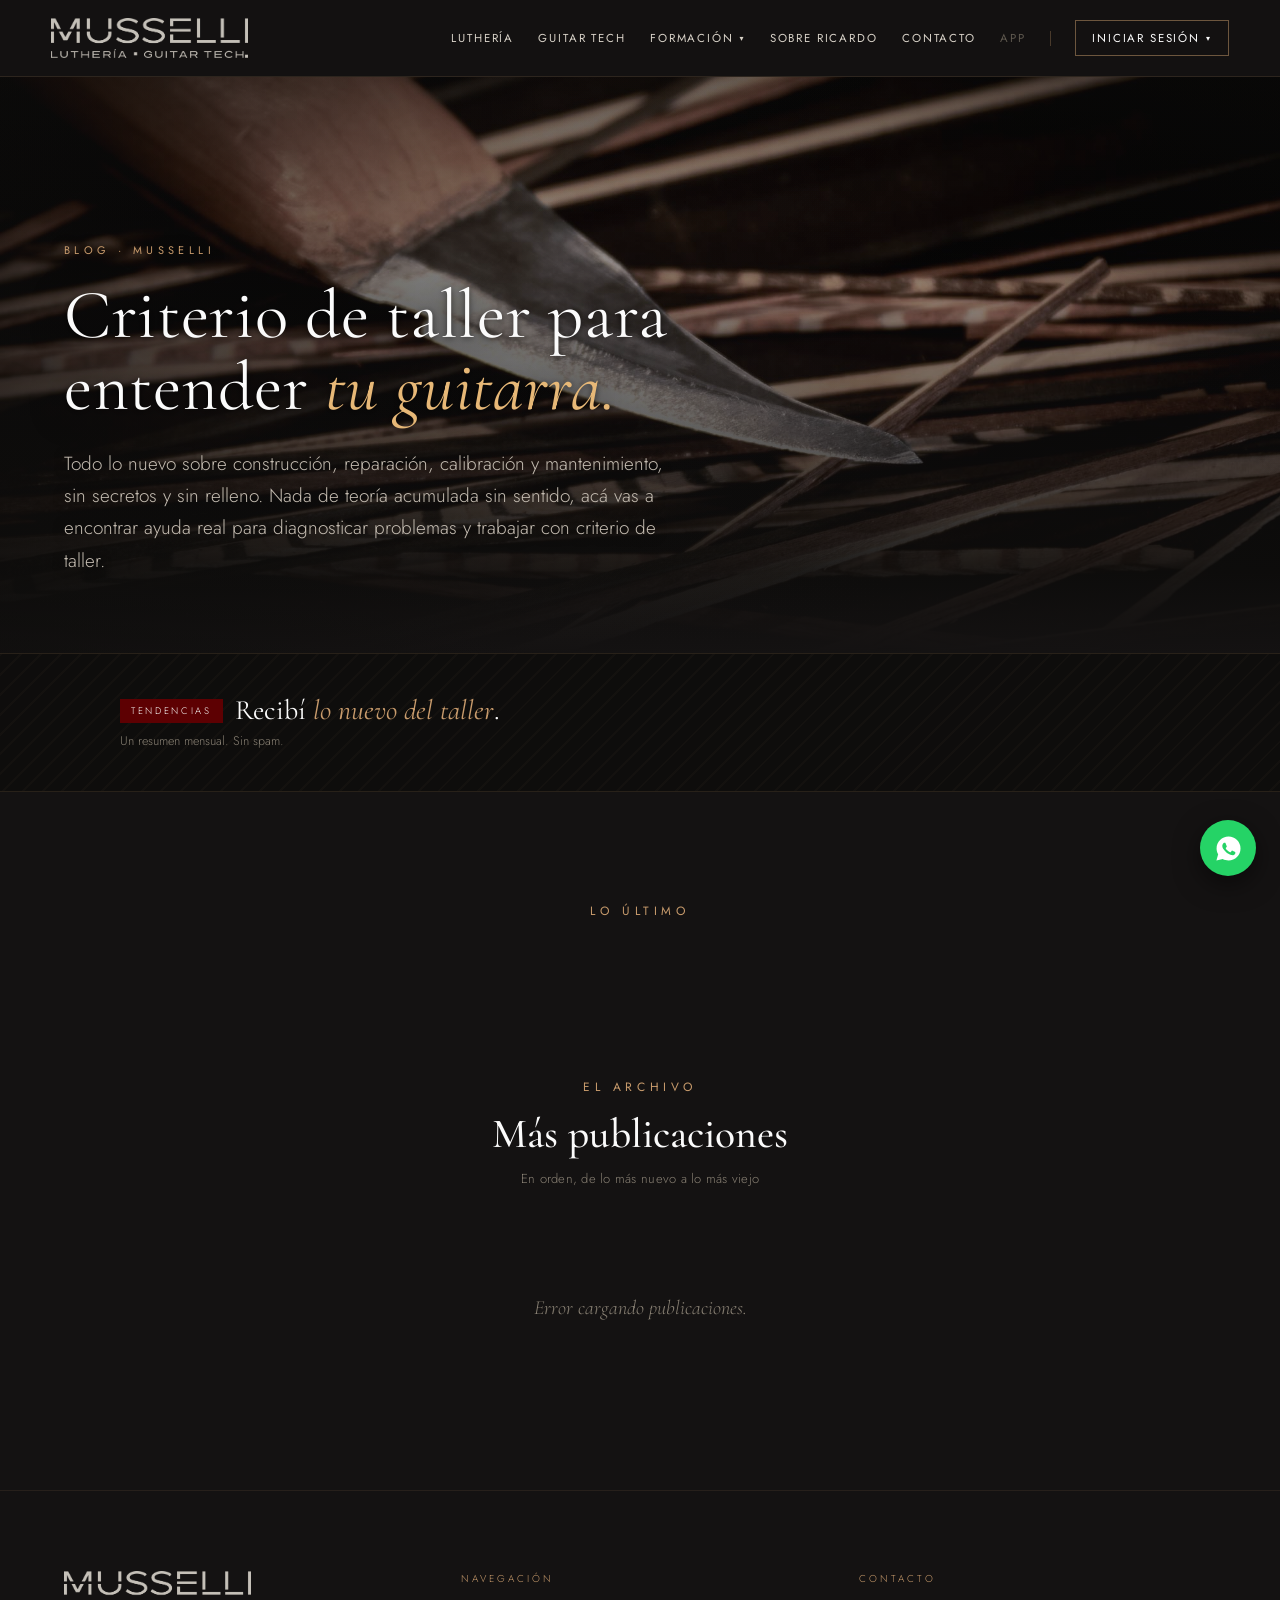
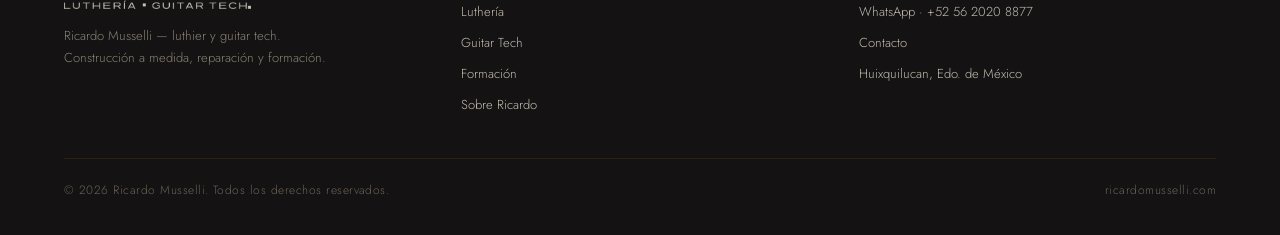
==== index.html @ 1c832bc6 "Add files via upload" ====
<!DOCTYPE html>
<html lang="es">
<head>
<meta charset="utf-8">
<meta name="viewport" content="width=device-width, initial-scale=1">
<meta name="theme-color" content="#141212">
<title>Musselli — Blog de Lutería y Guitar Tech</title>
<meta name="description" content="Artículos técnicos sobre construcción, reparación, calibración y mantenimiento de guitarras, escritos con criterio de luthier.">
<link rel="canonical" href="https://blog.ricardomusselli.com/">
<meta property="og:type" content="website">
<meta property="og:site_name" content="Musselli — Luthería & Guitar Tech">
<meta property="og:title" content="Musselli — Blog de Lutería y Guitar Tech">
<meta property="og:description" content="Conocimiento técnico real de taller: construcción, reparación, calibración y mantenimiento de guitarras.">
<meta property="og:url" content="https://blog.ricardomusselli.com/">

<!-- Tipografías de marca: Cormorant Garamond (títulos) + Jost (cuerpo), las mismas
     que usa ricardomusselli.com. En la web central están self-hosteadas; acá, al
     ser un repo estático aparte, se cargan desde Google Fonts. -->
<link rel="preconnect" href="https://fonts.googleapis.com">
<link rel="preconnect" href="https://fonts.gstatic.com" crossorigin>
<link href="https://fonts.googleapis.com/css2?family=Cormorant+Garamond:ital,wght@0,400;0,500;0,600;1,400;1,500;1,600&family=Jost:wght@300;400;500;600&display=swap" rel="stylesheet">

<!-- marca <html> como con-JS: sólo entonces se aplica el estado inicial oculto de las
     animaciones de aparición. Sin JS (o si algo falla) el contenido se ve siempre. -->
<script>document.documentElement.className += " js";</script>

<!-- MailerLite Universal (cuenta 2464046) — renderiza el formulario embebido data-form="Ks6Kiw" -->
<script>
  (function(w,d,e,u,f,l,n){w[f]=w[f]||function(){(w[f].q=w[f].q||[])
  .push(arguments);},l=d.createElement(e),l.async=1,l.src=u,
  n=d.getElementsByTagName(e)[0],n.parentNode.insertBefore(l,n);})
  (window,document,'script','https://assets.mailerlite.com/js/universal.js','ml');
  ml('account', '2464046');
</script>

<style>
  :root{
    --negro:#141212;
    --negro-2:#0e0d0c;
    --panel:#171310;
    --borgona:#5D0002;
    --hueso:#F5F0E6;
    --crema:#F3ECE1;
    --dorado:#CCA353;
    --cobre:#C89B6C;

    --texto:#FBFBFB;
    --texto-2:#d8d2c8;
    --texto-3:#d2ccc1;
    --texto-mute:#8a8275;
    --texto-dim:#5f594f;

    --serif:'Cormorant Garamond', Georgia, serif;
    --sans:'Jost', system-ui, -apple-system, sans-serif;
  }
  *{ box-sizing:border-box; }
  html{ scroll-behavior:smooth; }
  body{
    margin:0; background:var(--negro); color:var(--texto);
    font-family:var(--sans); font-weight:300;
    -webkit-font-smoothing:antialiased; overflow-x:hidden;
  }
  ::selection{ background:var(--borgona); color:var(--texto); }
  a{ color:inherit; text-decoration:none; -webkit-tap-highlight-color:transparent; }
  img{ max-width:100%; display:block; }
  input::placeholder{ color:#7c7568; }

  .js [data-reveal]{ opacity:0; transform:translateY(28px); transition:opacity .9s cubic-bezier(.2,.7,.2,1), transform .9s cubic-bezier(.2,.7,.2,1); will-change:opacity, transform; }
  .js [data-reveal].in{ opacity:1; transform:none; }
  @media (prefers-reduced-motion:reduce){ .js [data-reveal]{ opacity:1; transform:none; transition:none; } }

  .kicker{
    font-family:var(--sans); font-weight:400;
    font-size:12px; letter-spacing:.38em; text-transform:uppercase;
    color:var(--cobre);
  }

  /* ---------------- HEADER ---------------- */
  header.site{
    position:sticky; top:0; z-index:60;
    display:flex; align-items:center; justify-content:space-between; gap:24px;
    padding:18px clamp(20px,4vw,56px);
    background:rgba(20,18,18,.86);
    backdrop-filter:blur(9px); -webkit-backdrop-filter:blur(9px);
    border-bottom:1px solid rgba(200,155,108,.14);
  }
  header.site .logo img{ height:40px; width:auto; }
  header.site .logo .fallback{
    font-family:var(--serif); font-weight:600; font-size:19px; letter-spacing:.14em; color:var(--texto);
  }
  header.site .logo .fallback b{ color:var(--dorado); font-weight:600; }
  header.site nav{ display:flex; align-items:center; gap:clamp(14px,1.9vw,28px); }
  header.site nav a, header.site nav span{
    font-family:var(--sans); font-weight:400;
    font-size:11.5px; letter-spacing:.16em; text-transform:uppercase;
    color:var(--texto-2); white-space:nowrap; transition:color .25s ease;
  }
  header.site nav a:hover{ color:var(--cobre); }
  header.site nav .sep{ width:1px; height:15px; background:rgba(200,155,108,.3); }
  header.site nav .soon{ color:var(--texto-dim); cursor:default; }
  header.site nav .login{
    color:var(--texto); border:1px solid rgba(200,155,108,.5); padding:9px 16px;
    transition:background .25s ease, color .25s ease, border-color .25s ease;
  }
  .nav-drop--login:hover .login{ background:var(--cobre); color:var(--negro); border-color:var(--cobre); }
  .nav-drop--login:hover .login .caret{ color:var(--negro); }

  /* -- dropdown "Formación" (mismo comportamiento que ricardomusselli.com) -- */
  .nav-drop{ position:relative; display:inline-flex; align-items:center; }
  .nav-drop__trigger{ display:inline-flex; align-items:center; }
  .nav-drop .caret{ font-style:normal; font-size:8px; margin-left:6px; transition:transform .2s ease, color .2s ease; }
  .nav-drop:hover .caret, .nav-drop:focus-within .caret{ transform:rotate(180deg); color:var(--cobre); }
  .nav-drop::after{ content:""; position:absolute; top:100%; left:0; right:0; height:16px; }  /* puente de hover */
  .navpanel{
    position:absolute; top:100%; left:50%; transform:translate(-50%,-6px);
    margin-top:14px; min-width:184px;
    display:flex; flex-direction:column; padding:6px;
    background:rgba(14,13,12,.985); backdrop-filter:blur(10px); -webkit-backdrop-filter:blur(10px);
    border-radius:6px; box-shadow:0 20px 44px rgba(0,0,0,.5);
    opacity:0; pointer-events:none; transition:opacity .2s ease, transform .2s ease;
  }
  .nav-drop:hover .navpanel, .nav-drop:focus-within .navpanel{ opacity:1; transform:translate(-50%,0); pointer-events:auto; }
  .navpanel--right{ left:auto; right:0; transform:translate(0,-6px); }
  .nav-drop--login:hover .navpanel--right{ transform:translate(0,0); }
  .navpanel__link{
    display:block; color:var(--texto-2); font-family:var(--sans);
    font-size:12.5px; font-weight:400; letter-spacing:.06em; text-transform:none;
    padding:10px 12px; border-radius:3px; white-space:nowrap;
    transition:color .2s ease, background .2s ease;
  }
  .navpanel__link:hover{ color:var(--cobre); background:rgba(200,155,108,.08); }

  header.site .burger{ display:none; background:none; border:0; cursor:pointer; flex-direction:column; gap:5px; padding:6px; }
  header.site .burger span{ width:24px; height:1.5px; background:var(--texto); display:block; }

  .mobilemenu{
    position:fixed; inset:0; z-index:59;
    background:rgba(15,13,12,.98); backdrop-filter:blur(6px); -webkit-backdrop-filter:blur(6px);
    display:flex; flex-direction:column; align-items:center; justify-content:center; gap:26px;
    opacity:0; pointer-events:none; transition:opacity .4s ease;
  }
  .mobilemenu.open{ opacity:1; pointer-events:auto; }
  .mobilemenu a{ font-family:var(--serif); font-size:17px; letter-spacing:.2em; text-transform:uppercase; color:var(--texto); }
  .mobilemenu a[aria-current="page"]{ color:var(--cobre); }
  .mobilemenu .login{ margin-top:10px; background:var(--borgona); color:var(--texto); font-family:var(--sans); font-size:12px; letter-spacing:.18em; padding:13px 30px; }
  .mobilemenu .close{ position:absolute; top:20px; right:22px; background:none; border:0; color:var(--texto); font-size:30px; line-height:1; cursor:pointer; }
  /* acordeón "Formación" en el menú móvil */
  .mm-acc{ text-align:center; }
  .mm-acc__btn{
    background:none; border:0; cursor:pointer; color:var(--texto);
    font-family:var(--serif); font-size:17px; letter-spacing:.2em; text-transform:uppercase;
    display:inline-flex; align-items:center; gap:8px;
  }
  .mm-acc__btn .caret{ font-style:normal; font-size:10px; transition:transform .25s ease; }
  .mm-acc.open .mm-acc__btn{ color:var(--cobre); }
  .mm-acc.open .mm-acc__btn .caret{ transform:rotate(180deg); }
  .mm-acc__panel{ overflow:hidden; max-height:0; transition:max-height .3s ease; }
  .mm-acc.open .mm-acc__panel{ max-height:160px; }
  .mm-acc__inner{ padding-top:4px; }
  .mm-acc__inner a{
    display:block; padding:12px 0 0; font-family:var(--sans); font-size:13px;
    letter-spacing:.16em; text-transform:uppercase; color:var(--texto-2);
  }
  .mobilemenu .soon{ color:var(--texto-dim); font-family:var(--serif); font-size:17px; letter-spacing:.2em; text-transform:uppercase; }
  /* "Iniciar sesión" móvil: mantiene peso de botón borgoña */
  .mm-acc--login{ margin-top:6px; }
  .mm-acc--login .mm-acc__btn{
    background:var(--borgona); color:var(--texto);
    font-family:var(--sans); font-size:12px; letter-spacing:.18em; padding:13px 30px;
  }
  .mm-acc--login.open .mm-acc__btn{ color:var(--texto); }
  .mm-acc--login .mm-acc__inner{ text-align:center; }

  /* ---------------- HERO (con foto) — patrón "apaisado" de las páginas internas:
     texto abajo-izquierda, Cormorant Garamond grande con interlineado apretado ---- */
  .hero{
    position:relative; overflow:hidden;
    min-height:clamp(440px, 64vh, 640px);
    display:flex; align-items:flex-end;
  }
  .hero__bg{
    position:absolute; inset:0;
    /* TODO: reemplazar por la foto hero definitiva del blog (idealmente oscura, de taller) */
    background:url('assets-site/blog-hero.jpg') center 42% / cover no-repeat #0e0d0c;
    filter:brightness(.82) saturate(.95);
  }
  .hero__grad{
    position:absolute; inset:0;
    background:linear-gradient(180deg,
      rgba(14,13,12,.30) 0%, rgba(20,18,18,.20) 24%, rgba(20,18,18,.48) 56%, rgba(14,13,12,.92) 86%, var(--negro) 100%);
  }
  .hero__vig{
    position:absolute; inset:0;
    background:
      linear-gradient(90deg, rgba(14,13,12,.55) 0%, rgba(20,18,18,.15) 42%, rgba(20,18,18,0) 70%),
      radial-gradient(130% 120% at 30% 90%, rgba(14,13,12,0) 55%, rgba(14,13,12,.5) 100%);
  }
  .hero__inner{
    position:relative; z-index:3;
    width:100%; max-width:920px;
    padding:150px clamp(20px,5vw,64px) clamp(48px,6vw,76px);
  }
  .hero .kicker{
    display:block; margin-bottom:22px;
    font-size:11px; letter-spacing:.4em;
    text-shadow:0 2px 14px rgba(0,0,0,.7);
  }
  .hero h1{
    font-family:var(--serif); font-weight:400;
    font-size:clamp(2.2rem, 5.4vw, 4.4rem); line-height:1.04; letter-spacing:.01em;
    margin:0 0 24px; color:var(--texto); text-wrap:balance; max-width:min(22ch, 100%);
    text-shadow:0 2px 34px rgba(0,0,0,.72), 0 1px 6px rgba(0,0,0,.55);
  }
  .hero h1 em{ font-style:italic; color:#e7b877; }
  .hero .lede{
    font-size:clamp(15px, 1.7vw, 19px); line-height:1.7; color:#c4bcb1;
    font-weight:300; margin:0; max-width:min(600px, 100%);
    text-shadow:0 1px 12px rgba(0,0,0,.6);
  }

  /* ---------------- CAPTURA DE EMAIL (compacta) ---------------- */
  .subscribe{
    position:relative; overflow:hidden;
    background:var(--negro-2);
    border-top:1px solid rgba(200,155,108,.14);
    border-bottom:1px solid rgba(200,155,108,.14);
    padding:clamp(26px,4vw,40px) clamp(20px,5vw,64px);
  }
  .subscribe::before{
    content:""; position:absolute; inset:0;
    background:repeating-linear-gradient(135deg, rgba(200,155,108,.03) 0 2px, transparent 2px 14px);
    pointer-events:none;
  }
  .subscribe .inner{
    position:relative; max-width:1040px; margin:0 auto;
    display:flex; align-items:center; justify-content:space-between; gap:24px 40px; flex-wrap:wrap;
  }
  .subscribe .txt{ display:flex; flex-direction:column; gap:4px; min-width:min(100%, 320px); }
  .subscribe .txt .row1{ display:flex; align-items:center; gap:12px; flex-wrap:wrap; }
  .subscribe .badge{
    display:inline-block; font-family:var(--sans); font-size:9.5px; letter-spacing:.28em; text-transform:uppercase;
    color:var(--texto); background:var(--borgona); padding:5px 11px;
  }
  .subscribe h2{
    font-family:var(--serif); font-weight:400; font-size:clamp(1.35rem, 2.4vw, 1.75rem); line-height:1.2;
    margin:0; color:var(--texto);
  }
  .subscribe h2 em{ font-style:italic; color:var(--cobre); }
  .subscribe p{ font-size:12.5px; line-height:1.55; color:var(--texto-mute); font-weight:300; margin:0; }
  .subscribe form{ display:flex; gap:10px; flex-wrap:wrap; }
  .subscribe input[type=email]{
    font-family:var(--sans); font-size:13.5px; font-weight:300;
    background:var(--negro); color:var(--texto);
    border:1px solid rgba(200,155,108,.3); padding:13px 16px;
    width:260px; max-width:100%; outline:none; transition:border-color .2s ease;
  }
  .subscribe input[type=email]:focus{ border-color:var(--cobre); }
  .subscribe button{
    font-family:var(--sans); cursor:pointer;
    background:var(--borgona); color:var(--texto); border:0;
    padding:13px 26px; font-size:11.5px; font-weight:600; letter-spacing:.18em; text-transform:uppercase;
    transition:background .22s ease;
  }
  .subscribe button:hover{ background:#7a0a0c; }
  .subscribe .ok{ font-family:var(--serif); font-style:italic; font-size:18px; color:var(--cobre); }

  /* --- MailerLite: adaptar el formulario embebido a la estética del blog --- */
  .subscribe .ml-embedded{ flex:0 1 auto; min-width:min(100%, 300px); }
  .subscribe .ml-form-embedContainer,
  .subscribe .ml-form-align-center,
  .subscribe .ml-form-align-left,
  .subscribe .ml-form-embedWrapper,
  .subscribe .ml-form-embedBody{
    background:transparent !important; border:0 !important; box-shadow:none !important;
    max-width:none !important; width:100% !important; margin:0 !important; padding:0 !important;
  }
  .subscribe .ml-form-embedContent,
  .subscribe .ml-form-embedBody .ml-form-fieldRow label,
  .subscribe .ml-form-embedBody .ml-field-group label{ display:none !important; }
  .subscribe .ml-form-formContent,
  .subscribe .ml-form-fieldRow,
  .subscribe .ml-form-embedSubmit{ margin:0 !important; padding:0 !important; }
  .subscribe .ml-form-embedBody form{ display:flex !important; flex-wrap:wrap; gap:10px !important; align-items:center; }
  .subscribe .ml-form-embedBody input.form-control{
    font-family:var(--sans) !important; font-size:13.5px !important; font-weight:300 !important;
    background:var(--negro) !important; color:var(--texto) !important;
    border:1px solid rgba(200,155,108,.3) !important; border-radius:0 !important;
    padding:13px 16px !important; height:auto !important; width:260px !important; max-width:100% !important;
    box-shadow:none !important;
  }
  .subscribe .ml-form-embedBody input.form-control::placeholder{ color:#7c7568 !important; }
  .subscribe .ml-form-embedBody input.form-control:focus{ border-color:var(--cobre) !important; }
  .subscribe .ml-form-embedSubmit button{
    font-family:var(--sans) !important; cursor:pointer;
    background:var(--borgona) !important; color:var(--texto) !important; border:0 !important; border-radius:0 !important;
    padding:13px 26px !important; font-size:11.5px !important; font-weight:600 !important;
    letter-spacing:.18em !important; text-transform:uppercase !important; height:auto !important; box-shadow:none !important;
  }
  .subscribe .ml-form-embedSubmit button:hover{ background:#7a0a0c !important; }
  .subscribe .ml-form-embedSubmit button.loading{ background:#7a0a0c !important; }
  .subscribe .ml-form-successBody{ padding:0 !important; }
  .subscribe .ml-form-successContent h4{
    font-family:var(--serif) !important; font-style:italic !important; font-weight:400 !important;
    font-size:19px !important; color:var(--cobre) !important; margin:0 !important;
  }
  .subscribe .ml-form-successContent p{ font-size:12.5px !important; color:var(--texto-mute) !important; margin:6px 0 0 !important; }
  .subscribe .ml-form-embedBody .ml-form-checkboxRow,
  .subscribe .ml-form-embedBody .ml-error{ color:var(--texto-mute) !important; font-family:var(--sans) !important; }
  /* mismos overrides pero con el id del contenedor, para ganarle a los estilos que
     inyecta universal.js (scoped por #mlb2-…). */
  .subscribe [id^="mlb2-"] .ml-form-embedBody input.form-control,
  .subscribe #mlb2-Ks6Kiw .ml-form-embedBody input.form-control{
    background:var(--negro) !important; color:var(--texto) !important;
    border:1px solid rgba(200,155,108,.3) !important; border-radius:0 !important; box-shadow:none !important;
    font-family:var(--sans) !important; padding:13px 16px !important;
  }
  .subscribe [id^="mlb2-"] .ml-form-embedSubmit button,
  .subscribe #mlb2-Ks6Kiw .ml-form-embedSubmit button{
    background:var(--borgona) !important; color:var(--texto) !important;
    border:0 !important; border-radius:0 !important; box-shadow:none !important;
    font-family:var(--sans) !important; font-weight:600 !important;
    letter-spacing:.18em !important; text-transform:uppercase !important; padding:13px 26px !important;
  }
  .subscribe [id^="mlb2-"] .ml-form-embedContent,
  .subscribe #mlb2-Ks6Kiw .ml-form-embedContent{ display:none !important; }

  /* ---------------- SECCIONES DE POSTS ---------------- */
  .section{ padding:clamp(56px,9vw,110px) clamp(20px,5vw,64px); max-width:1240px; margin:0 auto; }
  .section + .section{ padding-top:0; }
  .section-head{ text-align:center; margin-bottom:clamp(30px,4.5vw,48px); }
  .section-head .kicker{ display:block; margin-bottom:14px; }
  .section-head h2{
    font-family:var(--serif); font-weight:500; font-size:clamp(1.9rem,3.6vw,2.6rem); line-height:1.18;
    margin:0; color:var(--texto);
  }
  .section-head p{ font-size:13px; color:var(--texto-mute); font-weight:300; letter-spacing:.02em; margin:10px 0 0; }

  /* tarjeta estilo blog: FOTO arriba + texto debajo */
  a.post{
    display:flex; flex-direction:column;
    background:var(--panel);
    border:1px solid rgba(200,155,108,.16);
    transition:transform .2s ease, border-color .2s ease;
  }
  a.post:hover{ transform:translateY(-4px); border-color:rgba(200,155,108,.42); }
  a.post .thumb{
    position:relative; overflow:hidden; aspect-ratio:3 / 2;
    background:#1a1712;
    border-bottom:1px solid rgba(200,155,108,.14);
  }
  a.post .thumb .img{
    position:absolute; inset:0; width:100%; height:100%;
    background:#1a1712 center/cover no-repeat;
    filter:brightness(1.04) saturate(1.03);
    transition:transform .8s cubic-bezier(.2,.7,.2,1);
  }
  a.post:hover .thumb .img{ transform:scale(1.05); }
  /* tarjeta SIN foto: sin recuadro vacío, sólo un filete cobre arriba */
  a.post.no-img{ border-top:2px solid var(--cobre); }
  a.post.no-img .body{ padding-top:24px; }
  a.post .body{ padding:20px 22px 24px; display:flex; flex-direction:column; gap:9px; flex:1; }
  a.post .cat{
    font-family:var(--sans); font-size:10.5px; font-weight:600; letter-spacing:.28em; text-transform:uppercase;
    color:var(--cobre);
  }
  a.post h3{
    font-family:var(--serif); font-weight:500; line-height:1.2; color:var(--texto);
    margin:0; transition:color .2s ease;
  }
  a.post:hover h3{ color:var(--cobre); }
  a.post .excerpt{
    font-family:var(--sans); font-size:13px; line-height:1.62; color:var(--texto-mute); font-weight:300;
    margin:0; display:-webkit-box; -webkit-line-clamp:2; -webkit-box-orient:vertical; overflow:hidden;
  }
  a.post .date{
    font-family:var(--sans); font-size:12px; letter-spacing:.05em; color:var(--texto-dim); font-weight:300;
    margin-top:auto; padding-top:6px;
  }

  /* destacado: full-width, foto más ancha, título más grande */
  .featured a.post .thumb{ aspect-ratio:16 / 7; }
  .featured a.post .body{ padding:26px clamp(24px,3vw,40px) 30px; gap:12px; }
  .featured a.post h3{ font-size:clamp(1.55rem, 2.8vw, 2.2rem); max-width:24ch; }
  .featured a.post .cat{ font-size:11px; }
  .featured a.post .excerpt{ font-size:14px; -webkit-line-clamp:3; max-width:62ch; }

  /* destacado: split horizontal en desktop (foto izq / texto der) */
  @media (min-width:820px){
    .featured a.post{ flex-direction:row; align-items:stretch; min-height:clamp(300px, 33vw, 400px); }
    .featured a.post .thumb{ flex:0 0 56%; aspect-ratio:auto; border-bottom:0; border-right:1px solid rgba(200,155,108,.14); }
    .featured a.post.no-img{ border-top:0; border-left:2px solid var(--cobre); min-height:0; }
    .featured a.post .body{ justify-content:center; padding:clamp(28px,3.6vw,52px); }
    .featured a.post.no-img .body{ justify-content:flex-start; }
  }

  /* grilla cronológica */
  .grid{
    display:grid; grid-template-columns:repeat(auto-fill, minmax(min(100%, 300px), 1fr));
    gap:clamp(18px, 2.4vw, 26px); align-items:start;
  }
  .grid a.post h3{ font-size:clamp(1.15rem, 1.7vw, 1.42rem); }

  #empty{ text-align:center; color:var(--texto-mute); font-family:var(--serif); font-style:italic; font-size:20px; padding:60px 20px; }

  .more-wrap{ text-align:center; margin-top:clamp(30px,4vw,44px); }
  .more-wrap[hidden]{ display:none; }
  .more-btn{
    font-family:var(--sans); cursor:pointer;
    background:transparent; color:var(--texto);
    border:1px solid rgba(200,155,108,.45);
    padding:14px 30px; font-size:12px; font-weight:500; letter-spacing:.18em; text-transform:uppercase;
    transition:background .22s ease, color .22s ease, border-color .22s ease;
  }
  .more-btn:hover{ background:var(--cobre); border-color:var(--cobre); color:var(--negro); }

  /* ---------------- FOOTER ---------------- */
  footer.site{
    padding:clamp(52px,8vw,80px) clamp(20px,5vw,64px) 36px;
    border-top:1px solid rgba(200,155,108,.1);
  }
  footer.site .cols{
    max-width:1240px; margin:0 auto;
    display:grid; grid-template-columns:repeat(auto-fit, minmax(220px,1fr)); gap:40px;
  }
  footer.site .brand img{ height:38px; width:auto; }
  footer.site .brand .fallback{ font-family:var(--serif); font-weight:600; font-size:17px; letter-spacing:.14em; color:var(--texto); }
  footer.site .brand .fallback b{ color:var(--dorado); }
  footer.site .brand p{ font-size:13px; line-height:1.7; color:var(--texto-mute); font-weight:300; margin:16px 0 0; max-width:280px; }
  footer.site .col-title{
    font-family:var(--sans); font-size:10px; letter-spacing:.3em; text-transform:uppercase;
    color:var(--cobre); margin-bottom:16px;
  }
  footer.site .col-links{ display:flex; flex-direction:column; gap:12px; }
  footer.site .col-links a, footer.site .col-links span{ font-size:13px; font-weight:300; color:#c4bcb1; transition:color .2s ease; }
  footer.site .col-links a:hover{ color:var(--cobre); }
  footer.site .bottom{
    max-width:1240px; margin:44px auto 0; padding-top:22px;
    border-top:1px solid rgba(200,155,108,.1);
    font-size:12px; color:#6b6358; letter-spacing:.04em;
    display:flex; flex-wrap:wrap; gap:8px 20px; justify-content:space-between;
  }

  .wa{
    position:fixed; bottom:24px; right:24px; z-index:55;
    width:56px; height:56px; border-radius:50%; background:#25D366;
    display:flex; align-items:center; justify-content:center;
    box-shadow:0 8px 26px rgba(0,0,0,.5); transition:transform .25s ease;
  }
  .wa:hover{ transform:scale(1.08); }

  /* ---------------- RESPONSIVE ---------------- */
  @media (max-width:1040px){
    header.site nav{ display:none; }
    header.site .burger{ display:flex; }
  }
  @media (max-width:760px){
    .subscribe .inner{ justify-content:center; text-align:center; }
    .subscribe .txt{ align-items:center; }
    .subscribe .txt .row1{ justify-content:center; }
    .subscribe form{ width:100%; justify-content:center; }
    .subscribe input[type=email]{ flex:1 1 auto; }
    .featured a.post .thumb{ aspect-ratio:16 / 9; }
    footer.site .bottom{ flex-direction:column; }
  }
  @media (max-width:520px){
    .subscribe form{ flex-direction:column; }
    .subscribe input[type=email], .subscribe button{ width:100%; }
  }
</style>
</head>
<body>

<header class="site">
  <a class="logo" href="/">
    <img src="assets-site/logo_institucional_blanco.png" alt="Musselli — Luthería · Guitar Tech"
         onerror="this.style.display='none';this.nextElementSibling.style.display='inline'">
    <span class="fallback" style="display:none">MUSSELLI <b>·</b> Blog</span>
  </a>
  <nav>
    <a href="https://www.ricardomusselli.com/lutheria">Luthería</a>
    <a href="https://www.ricardomusselli.com/guitar-tech">Guitar Tech</a>
    <span class="nav-drop">
      <a class="nav-drop__trigger" href="https://www.ricardomusselli.com/formacion">Formación<i class="caret">&#9662;</i></a>
      <span class="navpanel">
        <a class="navpanel__link" href="https://www.ricardomusselli.com/formacion-lutheria">Luthería</a>
        <a class="navpanel__link" href="https://www.ricardomusselli.com/formacion-guitar-tech">Guitar Tech</a>
      </span>
    </span>
    <a href="https://www.ricardomusselli.com/sobre-ricardo">Sobre Ricardo</a>
    <a href="https://www.ricardomusselli.com/contacto">Contacto</a>
    <span class="soon" title="Próximamente">App</span>
    <span class="sep"></span>
    <span class="nav-drop nav-drop--login">
      <a class="nav-drop__trigger login" href="https://hotmart.com/es/club/ricardo-musselli" target="_blank" rel="noopener">Iniciar sesión<i class="caret">&#9662;</i></a>
      <span class="navpanel navpanel--right">
        <a class="navpanel__link" href="https://hotmart.com/es/club/ricardo-musselli-luthier" target="_blank" rel="noopener">Luthería</a>
        <a class="navpanel__link" href="https://hotmart.com/es/club/ricardo-musselli" target="_blank" rel="noopener">Guitar Tech</a>
      </span>
    </span>
  </nav>
  <button class="burger" aria-label="Menú" data-open-menu><span></span><span></span><span></span></button>
</header>

<div class="mobilemenu" id="mobilemenu">
  <button class="close" aria-label="Cerrar" data-close-menu>&times;</button>
  <a href="https://www.ricardomusselli.com/lutheria">Luthería</a>
  <a href="https://www.ricardomusselli.com/guitar-tech">Guitar Tech</a>
  <div class="mm-acc" data-acc>
    <button class="mm-acc__btn" data-acc-btn>Formación<i class="caret">&#9662;</i></button>
    <div class="mm-acc__panel"><div class="mm-acc__inner">
      <a href="https://www.ricardomusselli.com/formacion-lutheria">Luthería</a>
      <a href="https://www.ricardomusselli.com/formacion-guitar-tech">Guitar Tech</a>
    </div></div>
  </div>
  <a href="https://www.ricardomusselli.com/sobre-ricardo">Sobre Ricardo</a>
  <a href="https://www.ricardomusselli.com/contacto">Contacto</a>
  <span class="soon">App</span>
  <div class="mm-acc mm-acc--login" data-acc>
    <button class="mm-acc__btn" data-acc-btn>Iniciar sesión<i class="caret">&#9662;</i></button>
    <div class="mm-acc__panel"><div class="mm-acc__inner">
      <a href="https://hotmart.com/es/club/ricardo-musselli-luthier" target="_blank" rel="noopener">Luthería</a>
      <a href="https://hotmart.com/es/club/ricardo-musselli" target="_blank" rel="noopener">Guitar Tech</a>
    </div></div>
  </div>
</div>

<!-- ===== HERO CON FOTO ===== -->
<section class="hero">
  <div class="hero__bg"></div>
  <div class="hero__grad"></div>
  <div class="hero__vig"></div>
  <div class="hero__inner" data-reveal>
    <span class="kicker">Blog · Musselli</span>
    <h1>Criterio de taller para entender <em>tu guitarra.</em></h1>
    <p class="lede">Todo lo nuevo sobre construcción, reparación, calibración y mantenimiento, sin secretos y sin relleno. Nada de teoría acumulada sin sentido, acá vas a encontrar ayuda real para diagnosticar problemas y trabajar con criterio de taller.</p>
  </div>
</section>

<!-- ===== CAPTURA DE EMAIL (compacta) ===== -->
<section class="subscribe">
  <div class="inner" data-reveal>
    <div class="txt">
      <div class="row1">
        <span class="badge">Tendencias</span>
        <h2>Recibí <em>lo nuevo del taller</em>.</h2>
      </div>
      <p>Un resumen mensual. Sin spam.</p>
    </div>
    <!-- Formulario MailerLite (grupo Tendencias). El CSS de .subscribe .ml-form-* lo adapta
         a la estética del blog; el título/descripción propios de MailerLite se ocultan. -->
    <div class="ml-embedded" data-form="Ks6Kiw"></div>
  </div>
</section>

<!-- ===== ÚLTIMO POST ===== -->
<section class="section featured">
  <div class="section-head" data-reveal><span class="kicker">Lo último</span></div>
  <div id="featured-wrap" data-reveal></div>
</section>

<!-- ===== GRILLA CRONOLÓGICA ===== -->
<section class="section">
  <div class="section-head" data-reveal>
    <span class="kicker">El archivo</span>
    <h2>Más publicaciones</h2>
    <p>En orden, de lo más nuevo a lo más viejo</p>
  </div>
  <div class="grid" id="grid" data-reveal></div>
  <div class="more-wrap" id="more-wrap" hidden>
    <button class="more-btn" id="more" type="button">Ver todas las publicaciones</button>
  </div>
  <div id="empty" style="display:none;">Todavía no hay publicaciones.</div>
</section>

<footer class="site">
  <div class="cols">
    <div class="brand">
      <img src="assets-site/logo_institucional_blanco.png" alt="Musselli — Luthería · Guitar Tech"
           onerror="this.style.display='none';this.nextElementSibling.style.display='inline'">
      <span class="fallback" style="display:none">MUSSELLI</span>
      <p>Ricardo Musselli — luthier y guitar tech. Construcción a medida, reparación y formación.</p>
    </div>
    <div>
      <div class="col-title">Navegación</div>
      <div class="col-links">
        <a href="https://www.ricardomusselli.com/lutheria">Luthería</a>
        <a href="https://www.ricardomusselli.com/guitar-tech">Guitar Tech</a>
        <a href="https://www.ricardomusselli.com/formacion">Formación</a>
        <a href="https://www.ricardomusselli.com/sobre-ricardo">Sobre Ricardo</a>
      </div>
    </div>
    <div>
      <div class="col-title">Contacto</div>
      <div class="col-links">
        <a href="https://wa.me/525620208877?text=Hola%20Ricardo%2C%20te%20escribo%20desde%20el%20blog." target="_blank" rel="noopener">WhatsApp · +52 56 2020 8877</a>
        <a href="https://www.ricardomusselli.com/contacto">Contacto</a>
        <span>Huixquilucan, Edo. de México</span>
      </div>
    </div>
  </div>
  <div class="bottom">
    <span>© 2026 Ricardo Musselli. Todos los derechos reservados.</span>
    <span><a href="https://www.ricardomusselli.com/">ricardomusselli.com</a></span>
  </div>
</footer>

<a class="wa" href="https://wa.me/525620208877?text=Hola%20Ricardo%2C%20te%20escribo%20desde%20el%20blog." target="_blank" rel="noopener" aria-label="WhatsApp">
  <svg width="29" height="29" viewBox="0 0 24 24" fill="#ffffff" aria-hidden="true"><path d="M12.04 2C6.58 2 2.13 6.45 2.13 11.91c0 1.75.46 3.45 1.32 4.95L2 22l5.25-1.38c1.45.79 3.08 1.21 4.79 1.21h.01c5.46 0 9.91-4.45 9.91-9.91 0-2.65-1.03-5.14-2.9-7.01A9.82 9.82 0 0 0 12.04 2zm5.8 14.13c-.24.68-1.42 1.31-1.95 1.36-.5.05-.97.24-3.27-.68-2.76-1.09-4.5-3.92-4.64-4.1-.13-.18-1.1-1.47-1.1-2.8s.7-1.99.94-2.26c.24-.27.53-.34.71-.34.18 0 .36 0 .51.01.16.01.39-.06.6.46.24.59.81 2.04.88 2.19.07.15.12.32.02.5-.09.18-.14.29-.27.45-.13.15-.28.34-.4.46-.13.13-.27.28-.12.54.15.27.68 1.12 1.46 1.81 1 .89 1.85 1.17 2.11 1.3.26.13.41.11.57-.07.15-.18.66-.77.84-1.03.18-.27.35-.22.59-.13.24.09 1.53.72 1.79.85.26.13.43.2.5.31.06.11.06.65-.18 1.33z"></path></svg>
</a>

<script>
/* ================================================================
   DATOS — sin cambios respecto del blog actual.
   Mismo fetch a Supabase (list-published), misma forma de datos,
   mismo orden cronológico (posts[0] = más reciente).
   ================================================================ */
const SUPABASE_URL = "https://zquxompfcahmjquobnvk.supabase.co";
const ANON_KEY = "eyJhbGciOiJIUzI1NiIsInR5cCI6IkpXVCJ9.eyJpc3MiOiJzdXBhYmFzZSIsInJlZiI6InpxdXhvbXBmY2FobWpxdW9ibnZrIiwicm9sZSI6ImFub24iLCJpYXQiOjE3ODgxMDk2NjAsImV4cCI6MjEwMzY4NTY2MH0.ZMa0_ZFsEKVK0lRydq1zjxQDcteGXxOKdmr00D-62wk";

function catLabel(cat) {
  return cat === "guitar-tech" ? "Guitar Tech" : "Luthier";
}

function fmtDate(iso) {
  if (!iso) return "";
  const d = new Date(iso);
  return d.toLocaleDateString("es-AR", { day: "numeric", month: "long", year: "numeric" });
}

function esc(s) {
  return String(s == null ? "" : s).replace(/[&<>"']/g, (c) => (
    { "&": "&amp;", "<": "&lt;", ">": "&gt;", '"': "&quot;", "'": "&#39;" }[c]
  ));
}

function cardMarkup(p) {
  const imgUrl = p.hero_image ? `./${esc(p.slug)}/assets/${esc(p.hero_image)}` : "";
  const thumb = imgUrl
    ? `<div class="thumb"><div class="img" style="background-image:url('${imgUrl}')"></div></div>`
    : "";
  const exc = p.excerpt ? `<p class="excerpt">${esc(p.excerpt)}</p>` : "";
  return `
    <a class="post${imgUrl ? "" : " no-img"}" href="./${esc(p.slug)}/">
      ${thumb}
      <div class="body">
        <div class="cat">${esc(catLabel(p.category))}</div>
        <h3>${esc(p.title)}</h3>
        ${exc}
        <div class="date">${esc(fmtDate(p.published_at))}</div>
      </div>
    </a>`;
}

async function loadPosts() {
  try {
    const res = await fetch(`${SUPABASE_URL}/functions/v1/list-published`, {
      headers: { Authorization: `Bearer ${ANON_KEY}` },
    });
    const data = await res.json();
    if (data.error) throw new Error(data.error);

    const posts = data.posts || [];
    if (posts.length === 0) {
      document.getElementById("empty").style.display = "block";
      return;
    }

    const [latest, ...rest] = posts;
    document.getElementById("featured-wrap").innerHTML = cardMarkup(latest);

    // Grilla: muestra las primeras VISIBLES; el resto se revela con "Ver todas".
    const VISIBLES = 9;
    const grid = document.getElementById("grid");
    grid.innerHTML = rest.slice(0, VISIBLES).map(cardMarkup).join("");
    if (rest.length > VISIBLES) {
      const moreWrap = document.getElementById("more-wrap");
      moreWrap.hidden = false;
      document.getElementById("more").addEventListener("click", () => {
        grid.insertAdjacentHTML("beforeend", rest.slice(VISIBLES).map(cardMarkup).join(""));
        moreWrap.hidden = true;
      }, { once: true });
    }
  } catch (err) {
    document.getElementById("empty").style.display = "block";
    document.getElementById("empty").textContent = "Error cargando publicaciones.";
    console.error(err);
  }
}

loadPosts();

/* Aparición al hacer scroll (equivalente liviano al site.js de la web central) */
(function () {
  const els = document.querySelectorAll("[data-reveal]");
  if (!("IntersectionObserver" in window)) { els.forEach((e) => e.classList.add("in")); return; }
  const io = new IntersectionObserver((entries) => {
    entries.forEach((e) => { if (e.isIntersecting) { e.target.classList.add("in"); io.unobserve(e.target); } });
  }, { rootMargin: "0px 0px -8% 0px" });
  els.forEach((e) => io.observe(e));
})();

/* Menú móvil + acordeón "Formación" */
(function () {
  const mm = document.getElementById("mobilemenu");
  document.querySelector("[data-open-menu]").addEventListener("click", () => mm.classList.add("open"));
  document.querySelector("[data-close-menu]").addEventListener("click", () => mm.classList.remove("open"));
  mm.querySelectorAll("a").forEach((a) => a.addEventListener("click", () => mm.classList.remove("open")));
  mm.querySelectorAll("[data-acc]").forEach((acc) => {
    acc.querySelector("[data-acc-btn]").addEventListener("click", () => acc.classList.toggle("open"));
  });
})();

/* El formulario de suscripción lo maneja MailerLite (script Universal en <head>,
   div.ml-embedded[data-form="Ks6Kiw"] en la sección .subscribe). */
</script>
</body>
</html>
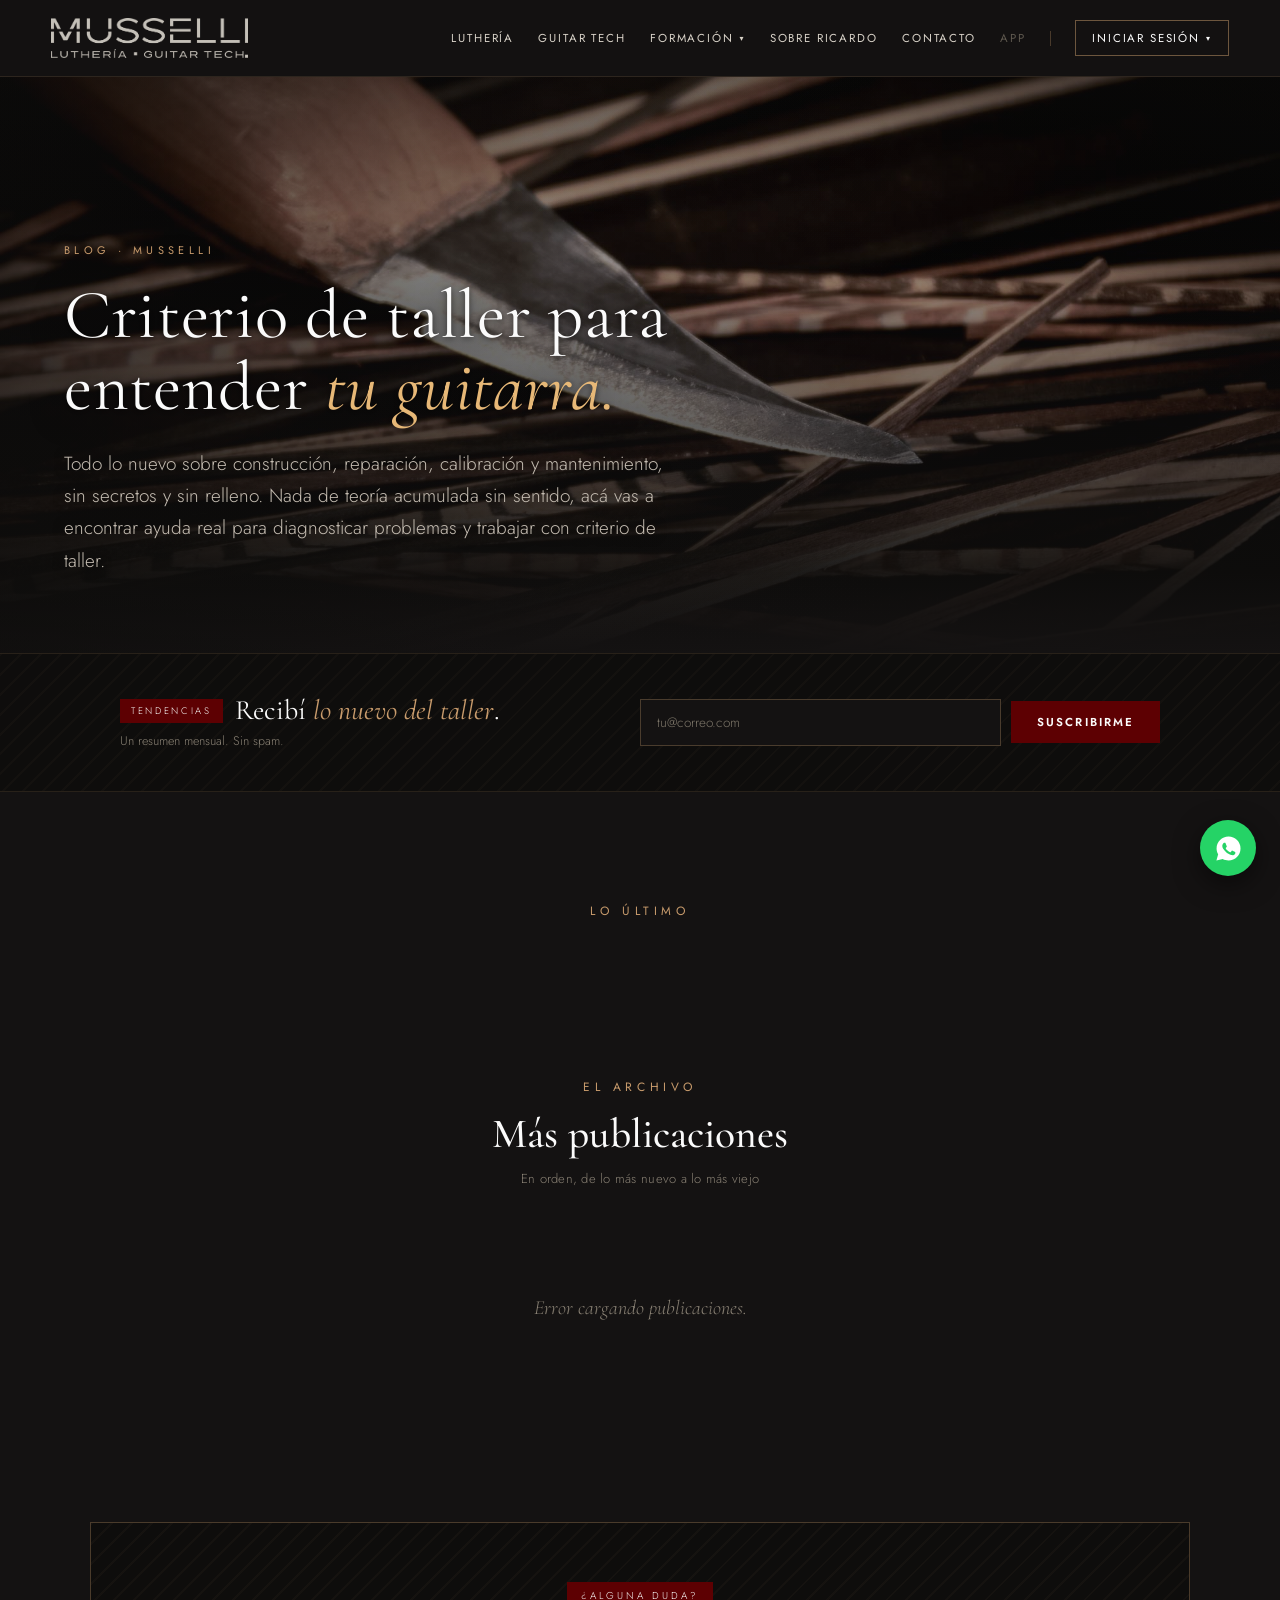
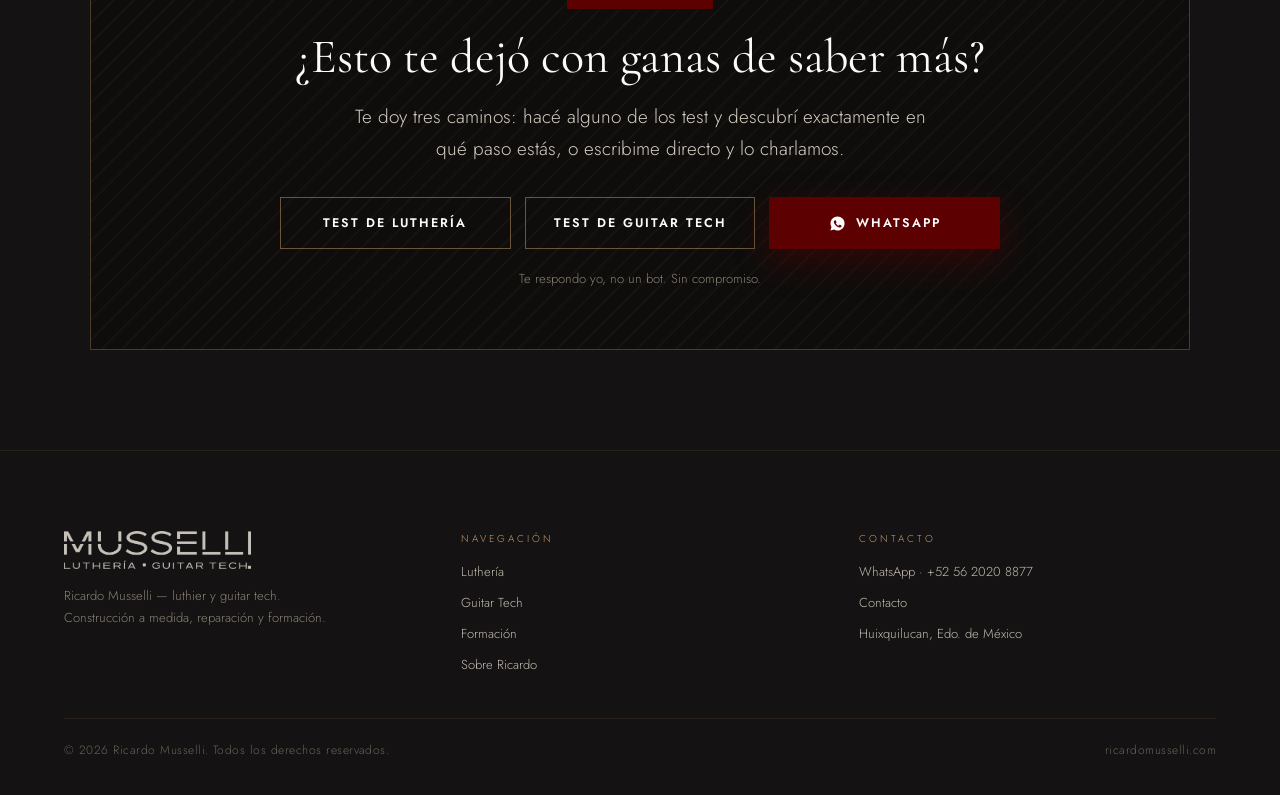
==== commit 6a760a98: "Add files via upload" ====
--- a/index.html
+++ b/index.html
@@ -24,15 +24,6 @@
      animaciones de aparición. Sin JS (o si algo falla) el contenido se ve siempre. -->
 <script>document.documentElement.className += " js";</script>
 
-<!-- MailerLite Universal (cuenta 2464046) — renderiza el formulario embebido data-form="Ks6Kiw" -->
-<script>
-  (function(w,d,e,u,f,l,n){w[f]=w[f]||function(){(w[f].q=w[f].q||[])
-  .push(arguments);},l=d.createElement(e),l.async=1,l.src=u,
-  n=d.getElementsByTagName(e)[0],n.parentNode.insertBefore(l,n);})
-  (window,document,'script','https://assets.mailerlite.com/js/universal.js','ml');
-  ml('account', '2464046');
-</script>
-
 <style>
   :root{
     --negro:#141212;
@@ -264,65 +255,47 @@
   .subscribe button:hover{ background:#7a0a0c; }
   .subscribe .ok{ font-family:var(--serif); font-style:italic; font-size:18px; color:var(--cobre); }
 
-  /* --- MailerLite: adaptar el formulario embebido a la estética del blog --- */
-  .subscribe .ml-embedded{ flex:0 1 auto; min-width:min(100%, 300px); }
-  .subscribe .ml-form-embedContainer,
+  /* --- Formulario MailerLite (embed HTML) con la estética del blog.
+     El <style> propio de MailerLite se quitó del snippet; acá se estila el markup pelado. --- */
+  .subscribe .ml-form-embedContainer{ margin:0; display:block; flex:1 1 360px; max-width:520px; }
   .subscribe .ml-form-align-center,
-  .subscribe .ml-form-align-left,
   .subscribe .ml-form-embedWrapper,
-  .subscribe .ml-form-embedBody{
-    background:transparent !important; border:0 !important; box-shadow:none !important;
-    max-width:none !important; width:100% !important; margin:0 !important; padding:0 !important;
-  }
-  .subscribe .ml-form-embedContent,
-  .subscribe .ml-form-embedBody .ml-form-fieldRow label,
-  .subscribe .ml-form-embedBody .ml-field-group label{ display:none !important; }
-  .subscribe .ml-form-formContent,
-  .subscribe .ml-form-fieldRow,
-  .subscribe .ml-form-embedSubmit{ margin:0 !important; padding:0 !important; }
-  .subscribe .ml-form-embedBody form{ display:flex !important; flex-wrap:wrap; gap:10px !important; align-items:center; }
+  .subscribe .ml-form-embedBody{ display:block; width:100%; max-width:none; margin:0; padding:0; background:transparent; border:0; }
+  .subscribe .ml-form-embedContent{ display:none; }          /* título propio de ML: usamos el del bloque */
+  .subscribe .ml-block-form{ margin:0; display:flex; flex-wrap:wrap; gap:10px; align-items:center; }
+  .subscribe .ml-form-formContent{ margin:0; flex:1 1 180px; min-width:0; }
+  .subscribe .ml-form-fieldRow{ margin:0; }
+  .subscribe .ml-field-group label{ display:none; }
   .subscribe .ml-form-embedBody input.form-control{
-    font-family:var(--sans) !important; font-size:13.5px !important; font-weight:300 !important;
-    background:var(--negro) !important; color:var(--texto) !important;
-    border:1px solid rgba(200,155,108,.3) !important; border-radius:0 !important;
-    padding:13px 16px !important; height:auto !important; width:260px !important; max-width:100% !important;
-    box-shadow:none !important;
-  }
-  .subscribe .ml-form-embedBody input.form-control::placeholder{ color:#7c7568 !important; }
-  .subscribe .ml-form-embedBody input.form-control:focus{ border-color:var(--cobre) !important; }
-  .subscribe .ml-form-embedSubmit button{
-    font-family:var(--sans) !important; cursor:pointer;
-    background:var(--borgona) !important; color:var(--texto) !important; border:0 !important; border-radius:0 !important;
-    padding:13px 26px !important; font-size:11.5px !important; font-weight:600 !important;
-    letter-spacing:.18em !important; text-transform:uppercase !important; height:auto !important; box-shadow:none !important;
-  }
-  .subscribe .ml-form-embedSubmit button:hover{ background:#7a0a0c !important; }
-  .subscribe .ml-form-embedSubmit button.loading{ background:#7a0a0c !important; }
-  .subscribe .ml-form-successBody{ padding:0 !important; }
+    font-family:var(--sans); font-size:13.5px; font-weight:300;
+    background:var(--negro); color:var(--texto);
+    border:1px solid rgba(200,155,108,.3); border-radius:0;
+    padding:13px 16px; width:100%; max-width:100%; box-sizing:border-box; outline:none;
+    transition:border-color .2s ease;
+  }
+  .subscribe .ml-form-embedBody input.form-control::placeholder{ color:#7c7568; }
+  .subscribe .ml-form-embedBody input.form-control:focus{ border-color:var(--cobre); }
+  .subscribe .ml-form-embedSubmit{ margin:0; float:none; width:auto; flex:0 0 auto; }
+  .subscribe .ml-form-embedSubmit button.primary{
+    font-family:var(--sans); cursor:pointer;
+    background:var(--borgona); color:var(--texto); border:0; border-radius:0;
+    padding:13px 26px; font-size:11.5px; font-weight:600; letter-spacing:.18em; text-transform:uppercase;
+    width:auto; box-shadow:none; transition:background .22s ease;
+  }
+  .subscribe .ml-form-embedSubmit button.primary:hover{ background:#7a0a0c; }
+  .subscribe .ml-form-embedSubmit button.loading{
+    background:var(--borgona); border:0; border-radius:0; padding:13px 20px; width:auto;
+  }
+  .subscribe .ml-form-successBody{ padding:0; }
   .subscribe .ml-form-successContent h4{
-    font-family:var(--serif) !important; font-style:italic !important; font-weight:400 !important;
-    font-size:19px !important; color:var(--cobre) !important; margin:0 !important;
-  }
-  .subscribe .ml-form-successContent p{ font-size:12.5px !important; color:var(--texto-mute) !important; margin:6px 0 0 !important; }
-  .subscribe .ml-form-embedBody .ml-form-checkboxRow,
-  .subscribe .ml-form-embedBody .ml-error{ color:var(--texto-mute) !important; font-family:var(--sans) !important; }
-  /* mismos overrides pero con el id del contenedor, para ganarle a los estilos que
-     inyecta universal.js (scoped por #mlb2-…). */
-  .subscribe [id^="mlb2-"] .ml-form-embedBody input.form-control,
-  .subscribe #mlb2-Ks6Kiw .ml-form-embedBody input.form-control{
-    background:var(--negro) !important; color:var(--texto) !important;
-    border:1px solid rgba(200,155,108,.3) !important; border-radius:0 !important; box-shadow:none !important;
-    font-family:var(--sans) !important; padding:13px 16px !important;
-  }
-  .subscribe [id^="mlb2-"] .ml-form-embedSubmit button,
-  .subscribe #mlb2-Ks6Kiw .ml-form-embedSubmit button{
-    background:var(--borgona) !important; color:var(--texto) !important;
-    border:0 !important; border-radius:0 !important; box-shadow:none !important;
-    font-family:var(--sans) !important; font-weight:600 !important;
-    letter-spacing:.18em !important; text-transform:uppercase !important; padding:13px 26px !important;
-  }
-  .subscribe [id^="mlb2-"] .ml-form-embedContent,
-  .subscribe #mlb2-Ks6Kiw .ml-form-embedContent{ display:none !important; }
+    font-family:var(--serif); font-style:italic; font-weight:400; font-size:19px; color:var(--cobre); margin:0;
+  }
+  .subscribe .ml-form-successContent p{ font-family:var(--sans); font-size:12.5px; color:var(--texto-mute); font-weight:300; margin:6px 0 0; }
+  .subscribe .ml-error input{ border-color:#a33 !important; }
+  @media (max-width:520px){
+    .subscribe .ml-block-form{ flex-direction:column; align-items:stretch; }
+    .subscribe .ml-form-embedSubmit button.primary{ width:100%; }
+  }
 
   /* ---------------- SECCIONES DE POSTS ---------------- */
   .section{ padding:clamp(56px,9vw,110px) clamp(20px,5vw,64px); max-width:1240px; margin:0 auto; }
@@ -412,6 +385,47 @@
     transition:background .22s ease, color .22s ease, border-color .22s ease;
   }
   .more-btn:hover{ background:var(--cobre); border-color:var(--cobre); color:var(--negro); }
+
+  /* ---------------- BLOQUE DE CIERRE (tests + whatsapp) — como el de formacion-lutheria ---------------- */
+  .closer{ padding:clamp(20px,3vw,32px) clamp(20px,5vw,64px) clamp(56px,8vw,100px); }
+  .closer__card{
+    position:relative; overflow:hidden;
+    max-width:1100px; margin:0 auto;
+    border:1px solid rgba(200,155,108,.32); background:var(--negro-2);
+    padding:clamp(34px,4.6vw,60px); text-align:center;
+  }
+  .closer__card::before{
+    content:""; position:absolute; inset:0; pointer-events:none;
+    background:repeating-linear-gradient(135deg, rgba(200,155,108,.04) 0 2px, transparent 2px 14px);
+  }
+  .closer__inner{ position:relative; max-width:720px; margin:0 auto; }
+  .closer__badge{
+    display:inline-block; font-family:var(--sans); font-size:10px; letter-spacing:.3em; text-transform:uppercase;
+    color:var(--texto); background:var(--borgona); padding:6px 14px; margin-bottom:22px;
+  }
+  .closer h2{
+    font-family:var(--serif); font-weight:400; font-size:clamp(1.9rem,4vw,3rem); line-height:1.12;
+    margin:0 0 16px; color:var(--texto);
+  }
+  .closer p.lead{
+    font-size:clamp(16px,1.8vw,19px); line-height:1.7; color:var(--texto-3); font-weight:300;
+    margin:0 auto 32px; max-width:600px;
+  }
+  .closer__btns{
+    display:flex; flex-wrap:wrap; align-items:stretch; justify-content:center; gap:14px;
+    max-width:820px; margin:0 auto;
+  }
+  .closer__btn{
+    display:inline-flex; align-items:center; justify-content:center; gap:10px;
+    flex:1 1 220px; padding:16px 18px;
+    font-family:var(--sans); font-size:12.5px; font-weight:600; letter-spacing:.16em; text-transform:uppercase;
+    text-decoration:none; transition:background .25s ease, color .25s ease, border-color .25s ease;
+  }
+  .closer__btn--ghost{ color:var(--texto); border:1px solid rgba(200,155,108,.5); }
+  .closer__btn--ghost:hover{ border-color:var(--cobre); color:var(--cobre); }
+  .closer__btn--wa{ color:var(--texto); background:var(--borgona); box-shadow:0 12px 34px rgba(93,0,2,.45); }
+  .closer__btn--wa:hover{ background:#7a0a0c; }
+  .closer p.fine{ font-size:13px; line-height:1.6; color:var(--texto-mute); font-weight:300; margin:20px 0 0; }
 
   /* ---------------- FOOTER ---------------- */
   footer.site{
@@ -546,9 +560,40 @@
       </div>
       <p>Un resumen mensual. Sin spam.</p>
     </div>
-    <!-- Formulario MailerLite (grupo Tendencias). El CSS de .subscribe .ml-form-* lo adapta
-         a la estética del blog; el título/descripción propios de MailerLite se ocultan. -->
-    <div class="ml-embedded" data-form="Ks6Kiw"></div>
+
+    <!-- Formulario MailerLite (embed HTML) — cuenta 2464046, form 197622863809742178, grupo Tendencias.
+         Se quitó el <style> propio de MailerLite: el markup lo estila .subscribe .ml-form-* del blog. -->
+    <div id="mlb2-45549014" class="ml-form-embedContainer ml-subscribe-form ml-subscribe-form-45549014">
+      <div class="ml-form-align-center">
+        <div class="ml-form-embedWrapper embedForm">
+          <div class="ml-form-embedBody ml-form-embedBodyDefault row-form">
+            <form class="ml-block-form" action="https://assets.mailerlite.com/jsonp/2464046/forms/197622863809742178/subscribe" data-code="" method="post" target="_blank">
+              <div class="ml-form-formContent">
+                <div class="ml-form-fieldRow ml-last-item">
+                  <div class="ml-field-group ml-field-email ml-validate-email ml-validate-required">
+                    <input aria-label="email" aria-required="true" type="email" class="form-control" data-inputmask="" name="fields[email]" placeholder="tu@correo.com" autocomplete="email">
+                  </div>
+                </div>
+              </div>
+              <input type="hidden" name="ml-submit" value="1">
+              <div class="ml-form-embedSubmit">
+                <button type="submit" class="primary">Suscribirme</button>
+                <button disabled="disabled" style="display:none;" type="button" class="loading">
+                  <div class="ml-form-embedSubmitLoad"></div><span class="sr-only">Cargando…</span>
+                </button>
+              </div>
+              <input type="hidden" name="anticsrf" value="true">
+            </form>
+          </div>
+          <div class="ml-form-successBody row-success" style="display:none;">
+            <div class="ml-form-successContent">
+              <h4>¡Listo!</h4>
+              <p>Te vamos a avisar cada vez que salga algo nuevo del taller.</p>
+            </div>
+          </div>
+        </div>
+      </div>
+    </div>
   </div>
 </section>
 
@@ -570,6 +615,26 @@
     <button class="more-btn" id="more" type="button">Ver todas las publicaciones</button>
   </div>
   <div id="empty" style="display:none;">Todavía no hay publicaciones.</div>
+</section>
+
+<!-- ===== BLOQUE DE CIERRE (tests + whatsapp) ===== -->
+<section class="closer">
+  <div class="closer__card" data-reveal>
+    <div class="closer__inner">
+      <span class="closer__badge">¿Alguna duda?</span>
+      <h2>¿Esto te dejó con ganas de saber más?</h2>
+      <p class="lead">Te doy tres caminos: hacé alguno de los test y descubrí exactamente en qué paso estás, o escribime directo y lo charlamos.</p>
+      <div class="closer__btns">
+        <a class="closer__btn closer__btn--ghost" href="https://www.ricardomusselli.com/test-lutheria">Test de Luthería</a>
+        <a class="closer__btn closer__btn--ghost" href="https://www.ricardomusselli.com/test-guitar-tech">Test de Guitar Tech</a>
+        <a class="closer__btn closer__btn--wa" href="https://wa.me/525620208877?text=Hola%20Ricardo%2C%20te%20escribo%20desde%20el%20blog%20y%20quiero%20consultarte%20algo." target="_blank" rel="noopener">
+          <svg width="17" height="17" viewBox="0 0 24 24" fill="currentColor" aria-hidden="true"><path d="M12.04 2C6.58 2 2.13 6.45 2.13 11.91c0 1.75.46 3.45 1.32 4.95L2 22l5.25-1.38c1.45.79 3.08 1.21 4.79 1.21h.01c5.46 0 9.91-4.45 9.91-9.91 0-2.65-1.03-5.14-2.9-7.01A9.82 9.82 0 0 0 12.04 2zm5.8 14.13c-.24.68-1.42 1.31-1.95 1.36-.5.05-.97.24-3.27-.68-2.76-1.09-4.5-3.92-4.64-4.1-.13-.18-1.1-1.47-1.1-2.8s.7-1.99.94-2.26c.24-.27.53-.34.71-.34.18 0 .36 0 .51.01.16.01.39-.06.6.46.24.59.81 2.04.88 2.19.07.15.12.32.02.5-.09.18-.14.29-.27.45-.13.15-.28.34-.4.46-.13.13-.27.28-.12.54.15.27.68 1.12 1.46 1.81 1 .89 1.85 1.17 2.11 1.3.26.13.41.11.57-.07.15-.18.66-.77.84-1.03.18-.27.35-.22.59-.13.24.09 1.53.72 1.79.85.26.13.43.2.5.31.06.11.06.65-.18 1.33z"></path></svg>
+          WhatsApp
+        </a>
+      </div>
+      <p class="fine">Te respondo yo, no un bot. Sin compromiso.</p>
+    </div>
+  </div>
 </section>
 
 <footer class="site">
@@ -710,8 +775,20 @@
   });
 })();
 
-/* El formulario de suscripción lo maneja MailerLite (script Universal en <head>,
-   div.ml-embedded[data-form="Ks6Kiw"] en la sección .subscribe). */
+/* El formulario de suscripción lo maneja MailerLite (embed HTML en la sección .subscribe
+   + webforms.min.js abajo). Al enviar OK, ml_webform_success_45549014 muestra el
+   mensaje de gracias sin recargar. */
 </script>
+
+<!-- MailerLite webforms — maneja el envío AJAX y el estado de éxito del formulario -->
+<script>
+  function ml_webform_success_45549014() {
+    var $ = window.ml_jQuery || window.jQuery;
+    $('.ml-subscribe-form-45549014 .row-success').show();
+    $('.ml-subscribe-form-45549014 .row-form').hide();
+  }
+</script>
+<script src="https://groot.mailerlite.com/js/w/webforms.min.js?v83147fa8ce2d95cb73ece7f28b469519" type="text/javascript"></script>
+<script>fetch("https://assets.mailerlite.com/jsonp/2464046/forms/197622863809742178/takel").catch(function(){});</script>
 </body>
 </html>
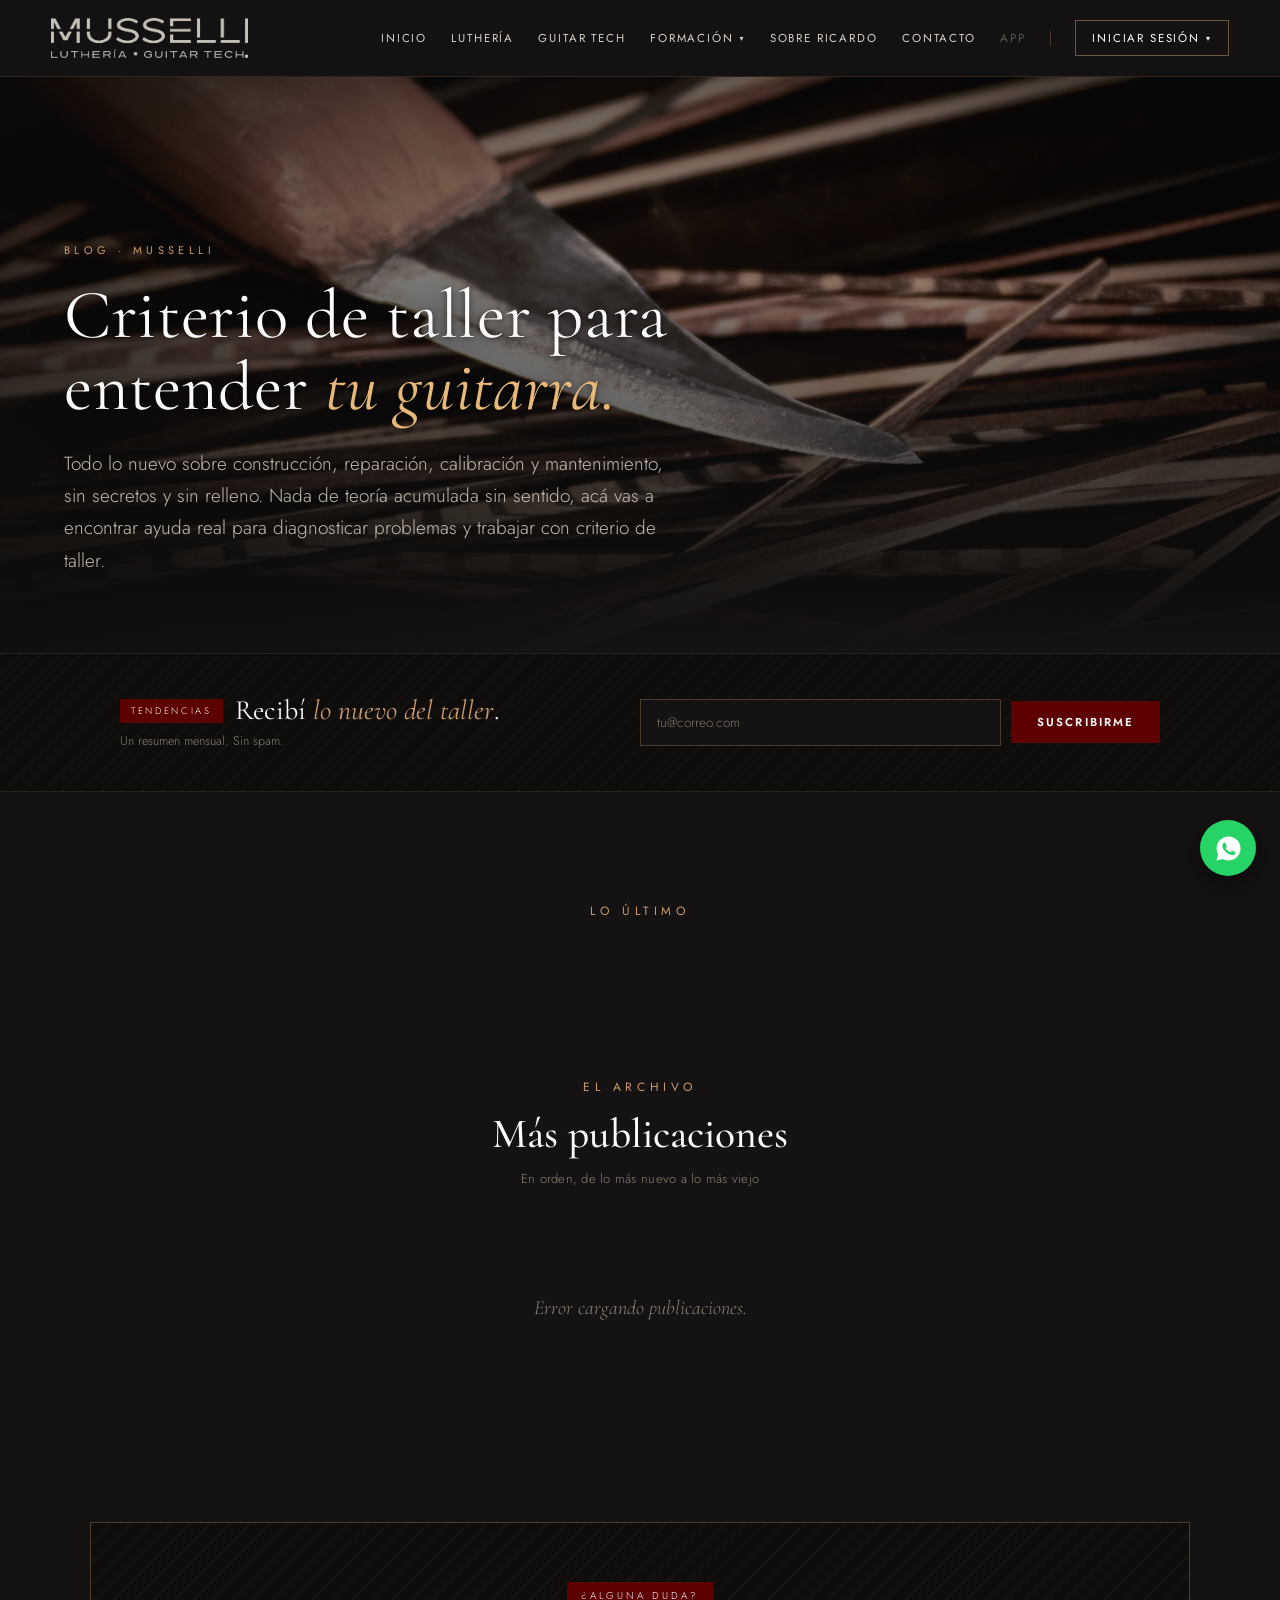
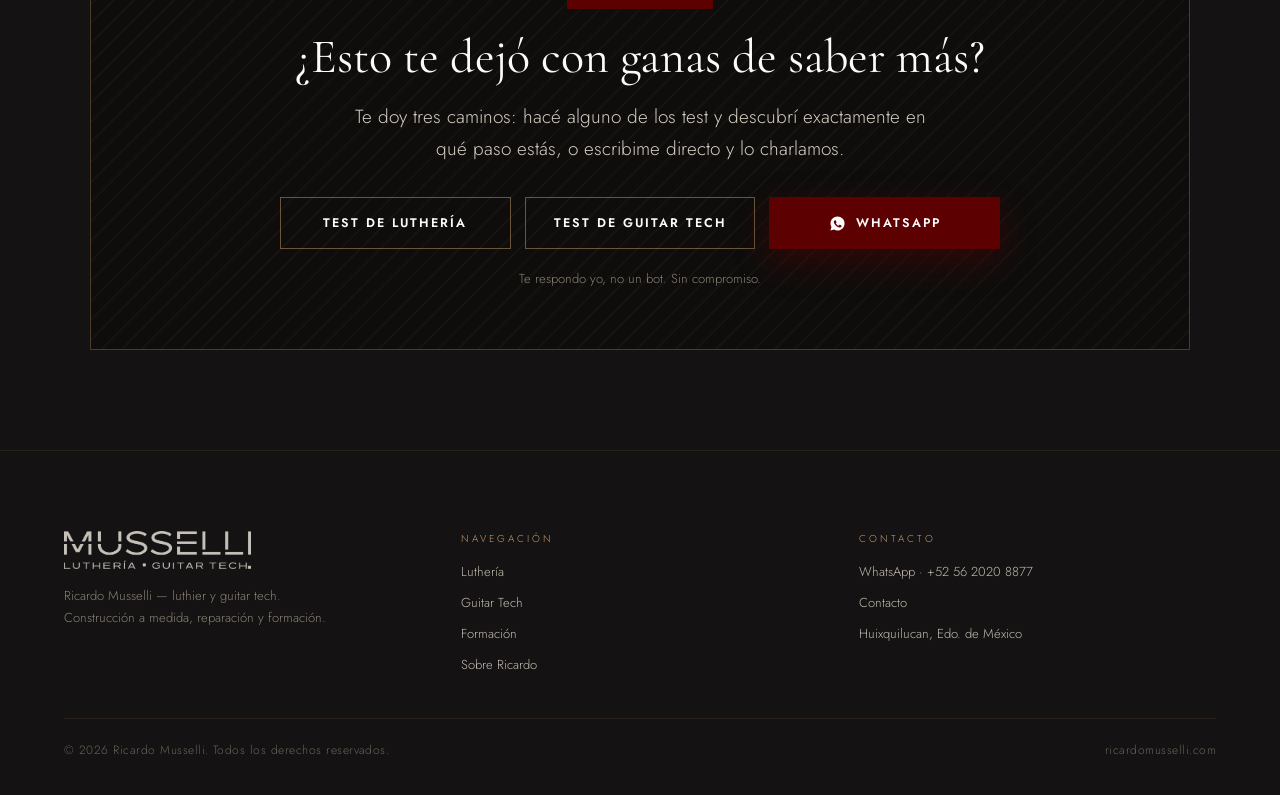
==== commit 65f4f67e: "Add files via upload" ====
--- a/index.html
+++ b/index.html
@@ -323,7 +323,7 @@
   }
   a.post .thumb .img{
     position:absolute; inset:0; width:100%; height:100%;
-    background:#1a1712 center/cover no-repeat;
+    object-fit:cover; display:block; background:#1a1712;
     filter:brightness(1.04) saturate(1.03);
     transition:transform .8s cubic-bezier(.2,.7,.2,1);
   }
@@ -491,6 +491,7 @@
     <span class="fallback" style="display:none">MUSSELLI <b>·</b> Blog</span>
   </a>
   <nav>
+    <a href="https://www.ricardomusselli.com/">Inicio</a>
     <a href="https://www.ricardomusselli.com/lutheria">Luthería</a>
     <a href="https://www.ricardomusselli.com/guitar-tech">Guitar Tech</a>
     <span class="nav-drop">
@@ -517,6 +518,7 @@
 
 <div class="mobilemenu" id="mobilemenu">
   <button class="close" aria-label="Cerrar" data-close-menu>&times;</button>
+  <a href="https://www.ricardomusselli.com/">Inicio</a>
   <a href="https://www.ricardomusselli.com/lutheria">Luthería</a>
   <a href="https://www.ricardomusselli.com/guitar-tech">Guitar Tech</a>
   <div class="mm-acc" data-acc>
@@ -698,10 +700,49 @@
   ));
 }
 
+/* Imágenes por defecto por categoría — se usan cuando el post NO trae hero_image propio.
+   Subí estos archivos a assets-site/ en el repo (JPG, ~1400px de ancho, < 400 KB c/u).
+   Podés poner 1 sola por categoría, o varias: cada post recibe SIEMPRE la misma (según su slug). */
+const FALLBACK_IMG = {
+  "guitar-tech": [
+    "assets-site/cat-guitar-tech-1.jpg",
+    "assets-site/cat-guitar-tech-2.jpg",
+    "assets-site/cat-guitar-tech-3.jpg"
+  ],
+  "luthier": [
+    "assets-site/cat-luthier-1.jpg",
+    "assets-site/cat-luthier-2.jpg",
+    "assets-site/cat-luthier-3.jpg"
+  ]
+};
+
+function fallbackImg(p) {
+  const pool = FALLBACK_IMG[p.category] || FALLBACK_IMG["luthier"] || [];
+  if (!pool.length) return "";
+  let h = 0;
+  for (let i = 0; i < (p.slug || "").length; i++) h = (h * 31 + p.slug.charCodeAt(i)) | 0;
+  return pool[Math.abs(h) % pool.length];
+}
+
+/* Redimensiona/comprime cualquier foto al vuelo (sin tocar el backend).
+   La imagen del repo (aunque pese varios MB) se sirve por un proxy en el ancho que se ve
+   y en WebP. Si el proxy fallara, se usa la imagen original; si esa también falla, tarjeta de texto. */
+function optimize(rel, w) {
+  try {
+    let abs = new URL(rel, location.href).href.replace(/^http:\/\//, "https://");
+    return "https://images.weserv.nl/?url=" + encodeURIComponent(abs.replace(/^https?:\/\//, "")) +
+           "&w=" + w + "&q=78&output=webp&we";
+  } catch (e) { return rel; }
+}
+
 function cardMarkup(p) {
-  const imgUrl = p.hero_image ? `./${esc(p.slug)}/assets/${esc(p.hero_image)}` : "";
+  const imgUrl = p.hero_image
+    ? `./${esc(p.slug)}/assets/${esc(p.hero_image)}`   // foto propia del post (cuando list-published la devuelva)
+    : fallbackImg(p);                                   // si no, imagen de la categoría
   const thumb = imgUrl
-    ? `<div class="thumb"><div class="img" style="background-image:url('${imgUrl}')"></div></div>`
+    ? `<div class="thumb"><img class="img" alt="" loading="lazy" decoding="async"
+         src="${esc(optimize(imgUrl, 1000))}" data-fallback="${esc(imgUrl)}"
+         onerror="if(this.dataset.fallback){this.src=this.dataset.fallback;this.removeAttribute('data-fallback');return;} var a=this.closest('.post'); if(a)a.classList.add('no-img'); var t=this.closest('.thumb'); if(t)t.remove();"></div>`
     : "";
   const exc = p.excerpt ? `<p class="excerpt">${esc(p.excerpt)}</p>` : "";
   return `
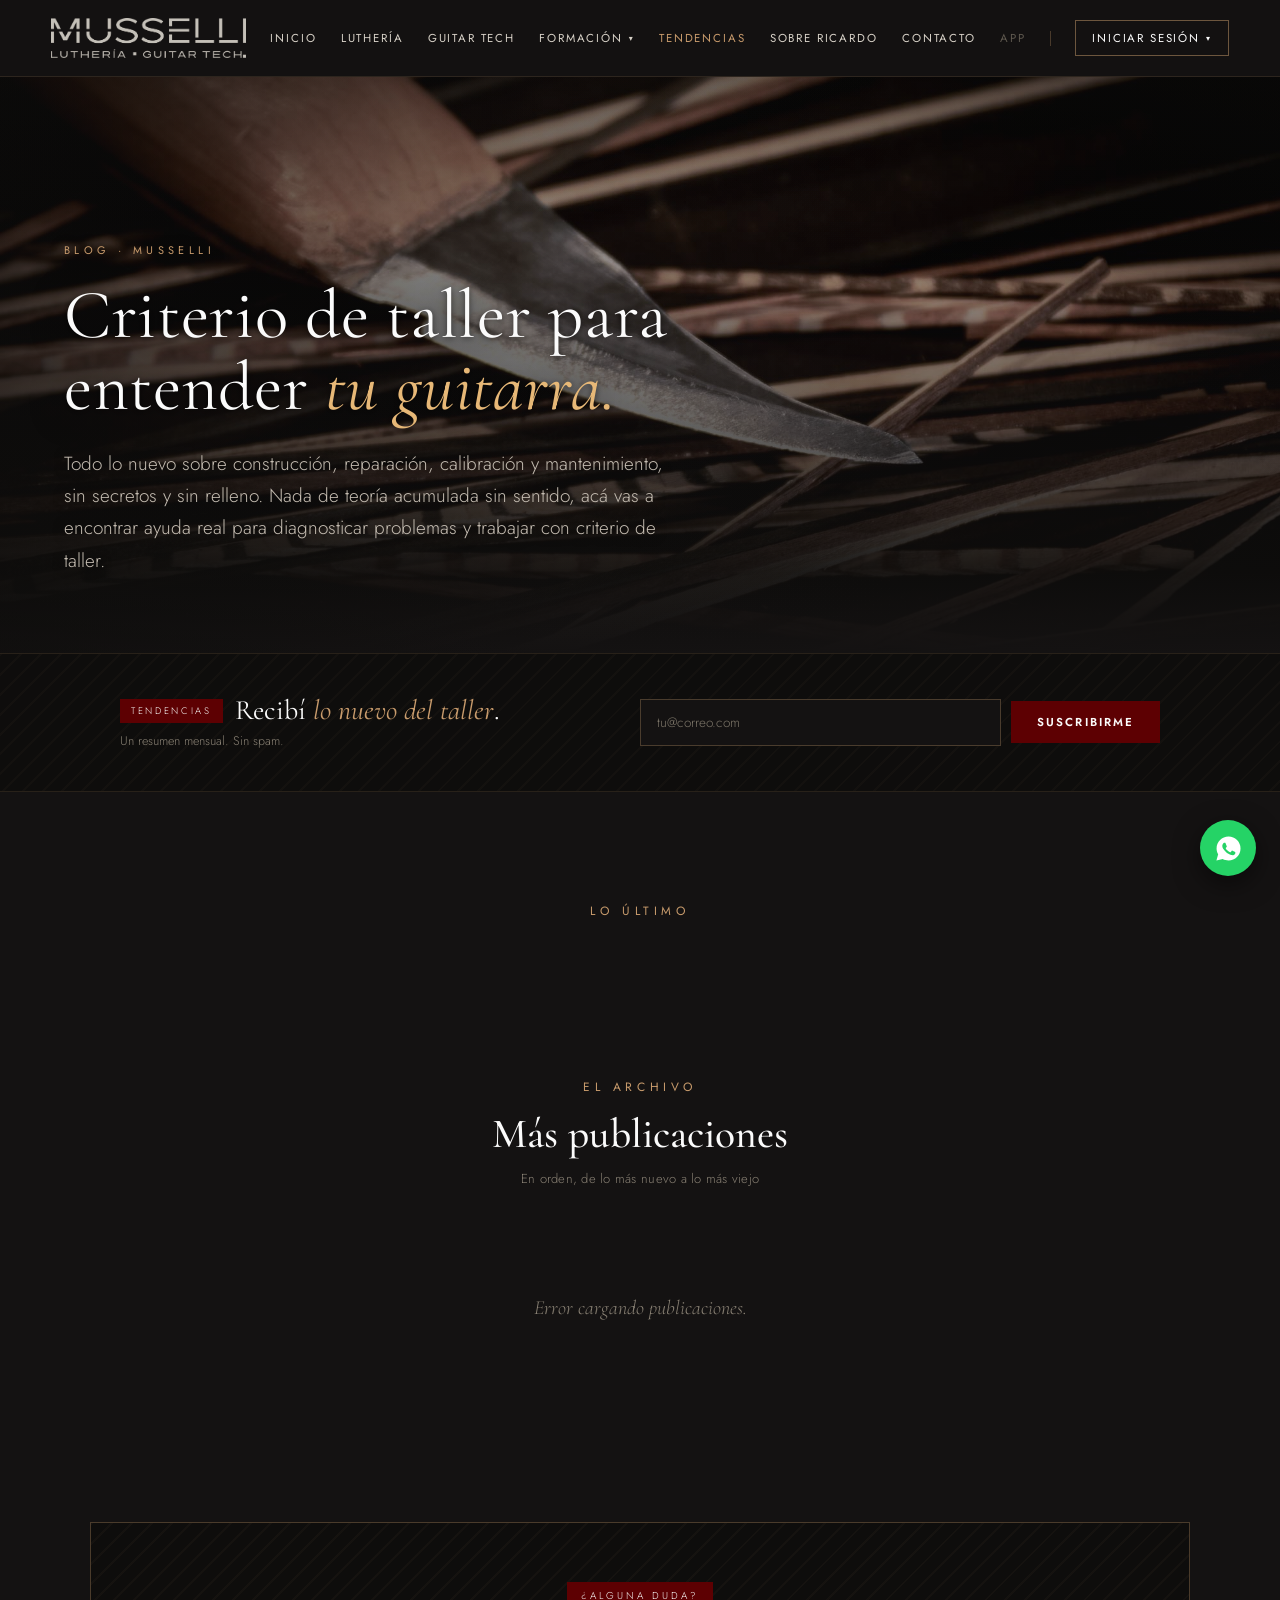
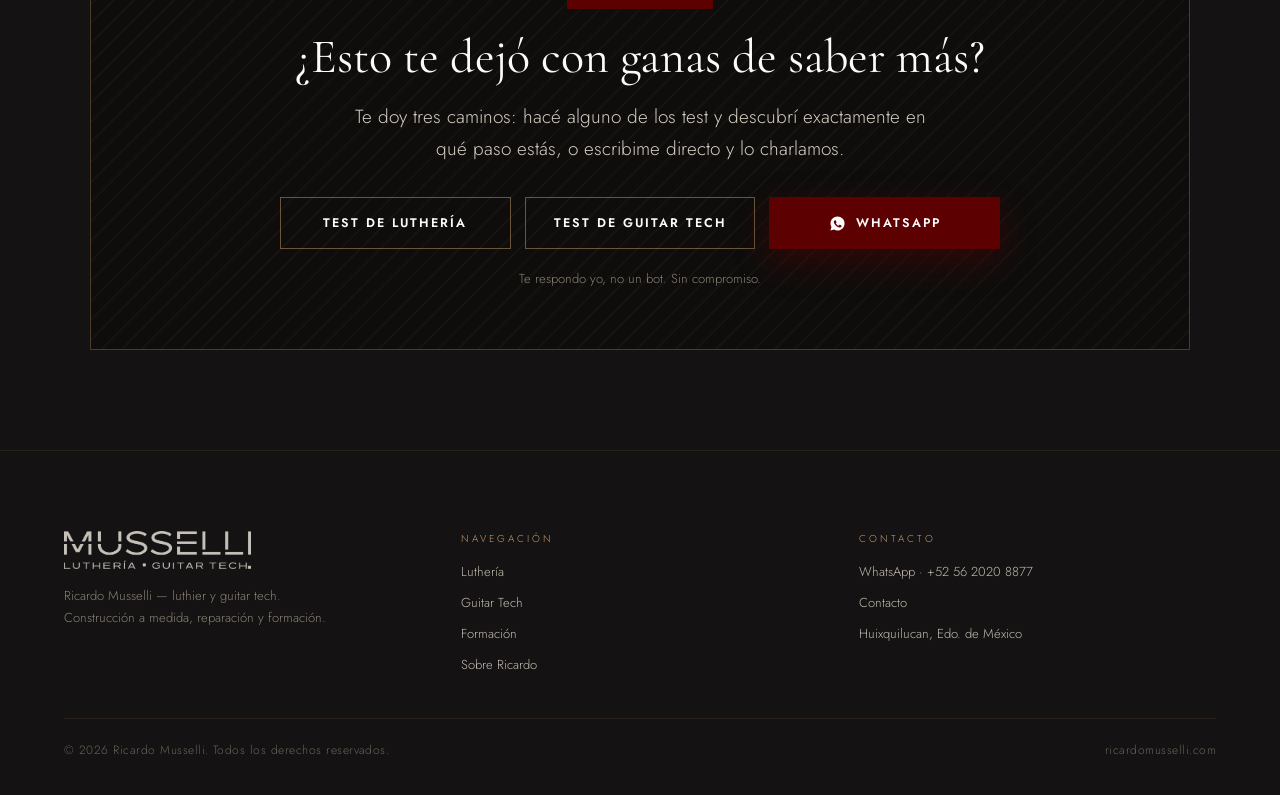
==== commit 5a0be552: "Add files via upload" ====
--- a/index.html
+++ b/index.html
@@ -87,6 +87,7 @@
     color:var(--texto-2); white-space:nowrap; transition:color .25s ease;
   }
   header.site nav a:hover{ color:var(--cobre); }
+  header.site nav .navlink--cross{ color:var(--cobre); }
   header.site nav .sep{ width:1px; height:15px; background:rgba(200,155,108,.3); }
   header.site nav .soon{ color:var(--texto-dim); cursor:default; }
   header.site nav .login{
@@ -501,6 +502,7 @@
         <a class="navpanel__link" href="https://www.ricardomusselli.com/formacion-guitar-tech">Guitar Tech</a>
       </span>
     </span>
+    <a class="navlink--cross" href="https://tendencias.ricardomusselli.com/">Tendencias</a>
     <a href="https://www.ricardomusselli.com/sobre-ricardo">Sobre Ricardo</a>
     <a href="https://www.ricardomusselli.com/contacto">Contacto</a>
     <span class="soon" title="Próximamente">App</span>
@@ -521,6 +523,7 @@
   <a href="https://www.ricardomusselli.com/">Inicio</a>
   <a href="https://www.ricardomusselli.com/lutheria">Luthería</a>
   <a href="https://www.ricardomusselli.com/guitar-tech">Guitar Tech</a>
+  <a href="https://tendencias.ricardomusselli.com/">Tendencias</a>
   <div class="mm-acc" data-acc>
     <button class="mm-acc__btn" data-acc-btn>Formación<i class="caret">&#9662;</i></button>
     <div class="mm-acc__panel"><div class="mm-acc__inner">
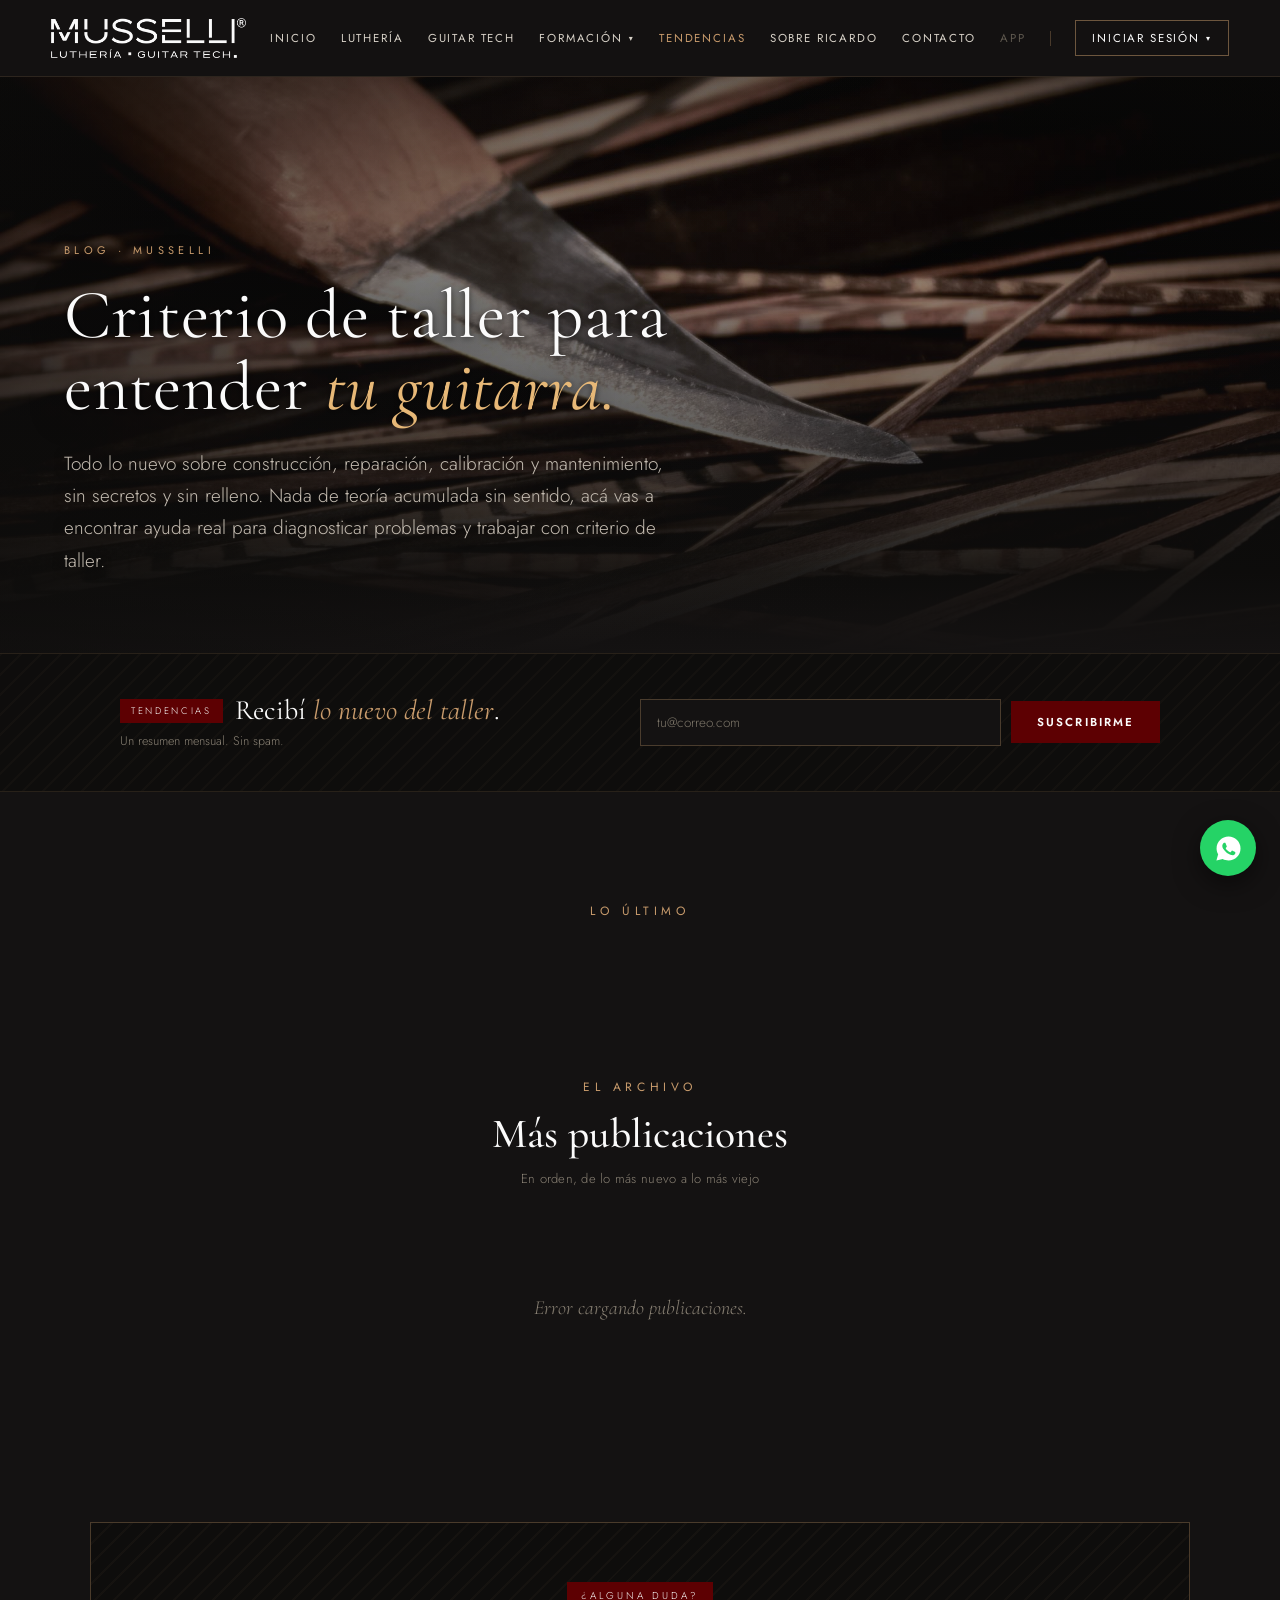
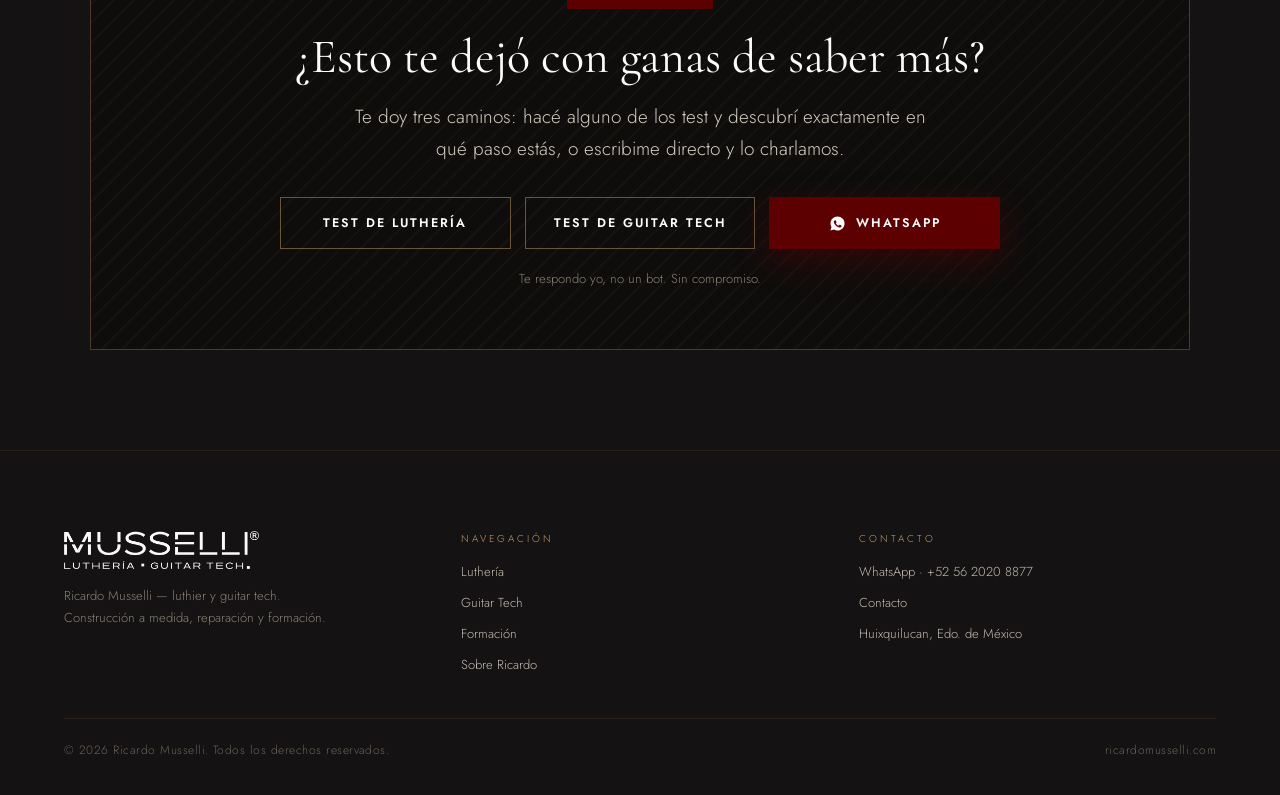
==== commit 2553d2e5: "Add files via upload" ====
--- a/index.html
+++ b/index.html
@@ -487,7 +487,7 @@
 
 <header class="site">
   <a class="logo" href="/">
-    <img src="assets-site/logo_institucional_blanco.png" alt="Musselli — Luthería · Guitar Tech"
+    <img src="assets-site/_musselli.png" alt="Musselli — Luthería · Guitar Tech"
          onerror="this.style.display='none';this.nextElementSibling.style.display='inline'">
     <span class="fallback" style="display:none">MUSSELLI <b>·</b> Blog</span>
   </a>
@@ -645,7 +645,7 @@
 <footer class="site">
   <div class="cols">
     <div class="brand">
-      <img src="assets-site/logo_institucional_blanco.png" alt="Musselli — Luthería · Guitar Tech"
+      <img src="assets-site/_musselli.png" alt="Musselli — Luthería · Guitar Tech"
            onerror="this.style.display='none';this.nextElementSibling.style.display='inline'">
       <span class="fallback" style="display:none">MUSSELLI</span>
       <p>Ricardo Musselli — luthier y guitar tech. Construcción a medida, reparación y formación.</p>
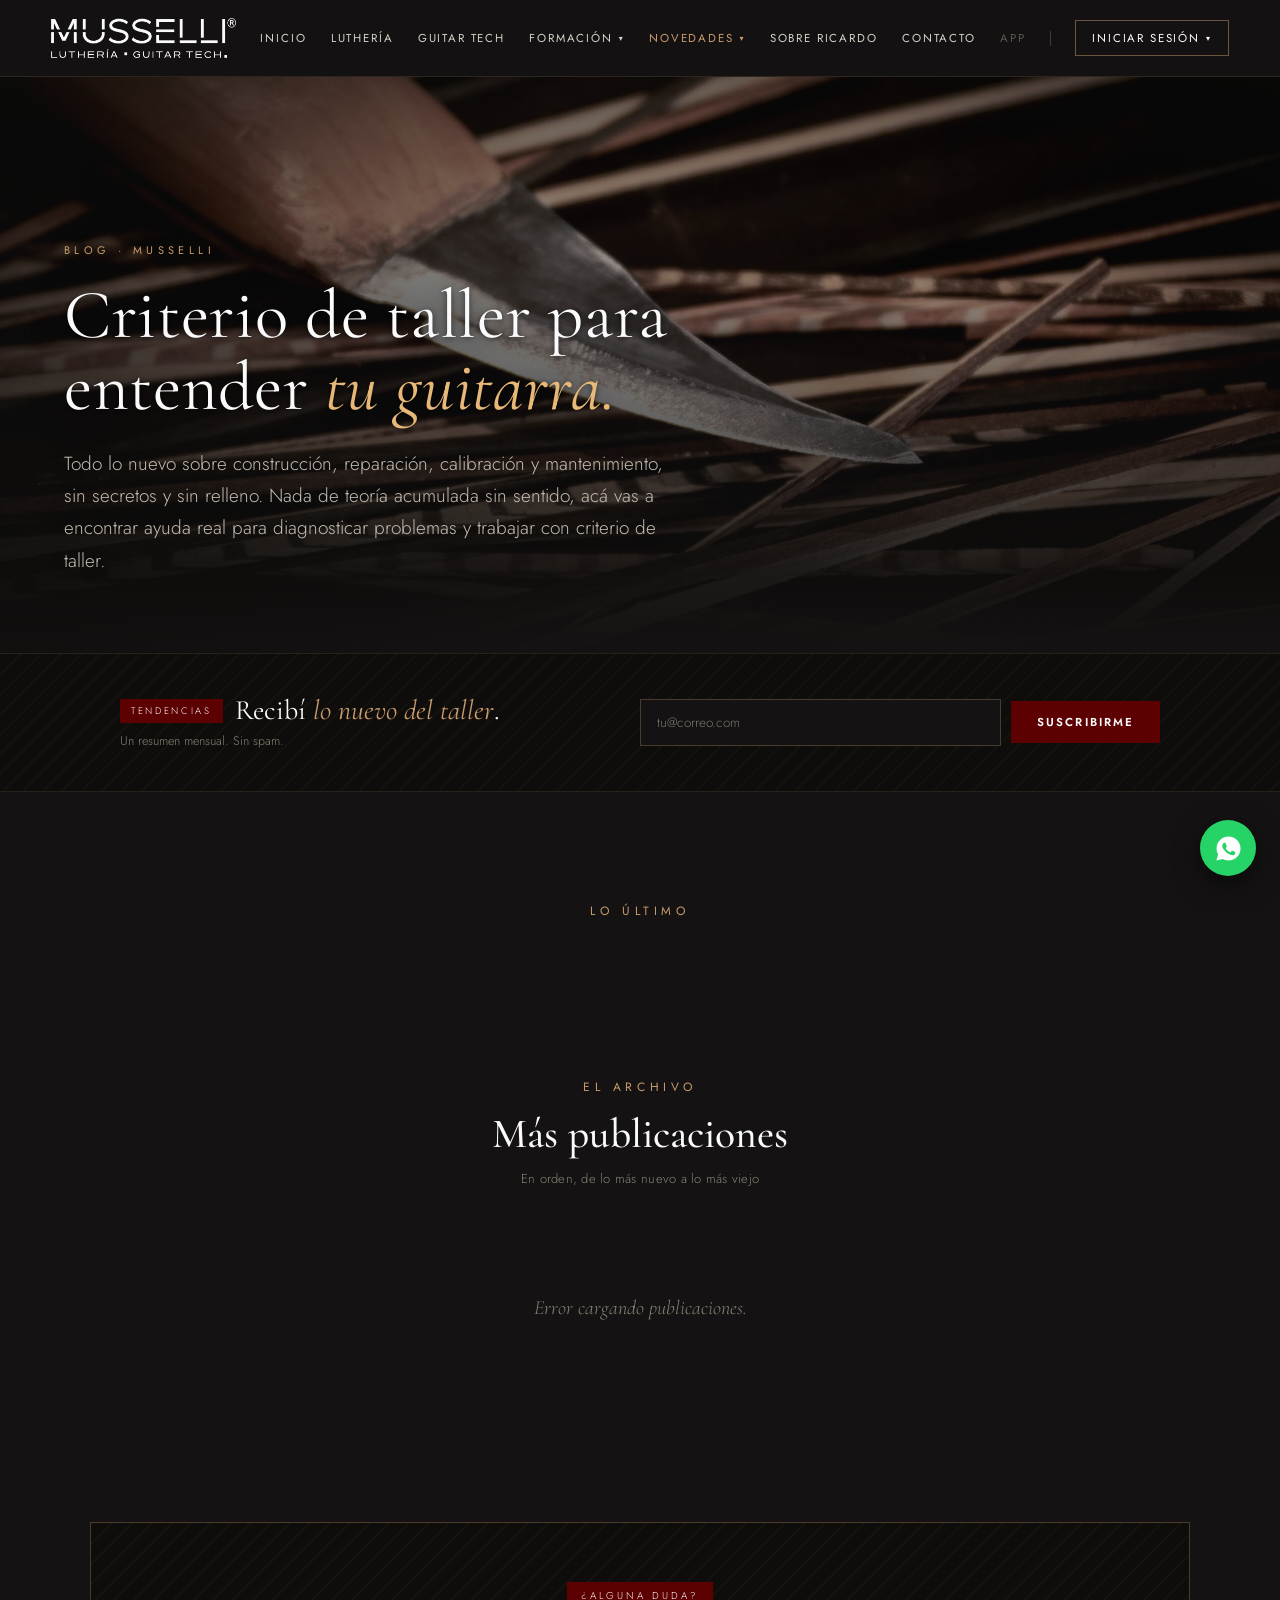
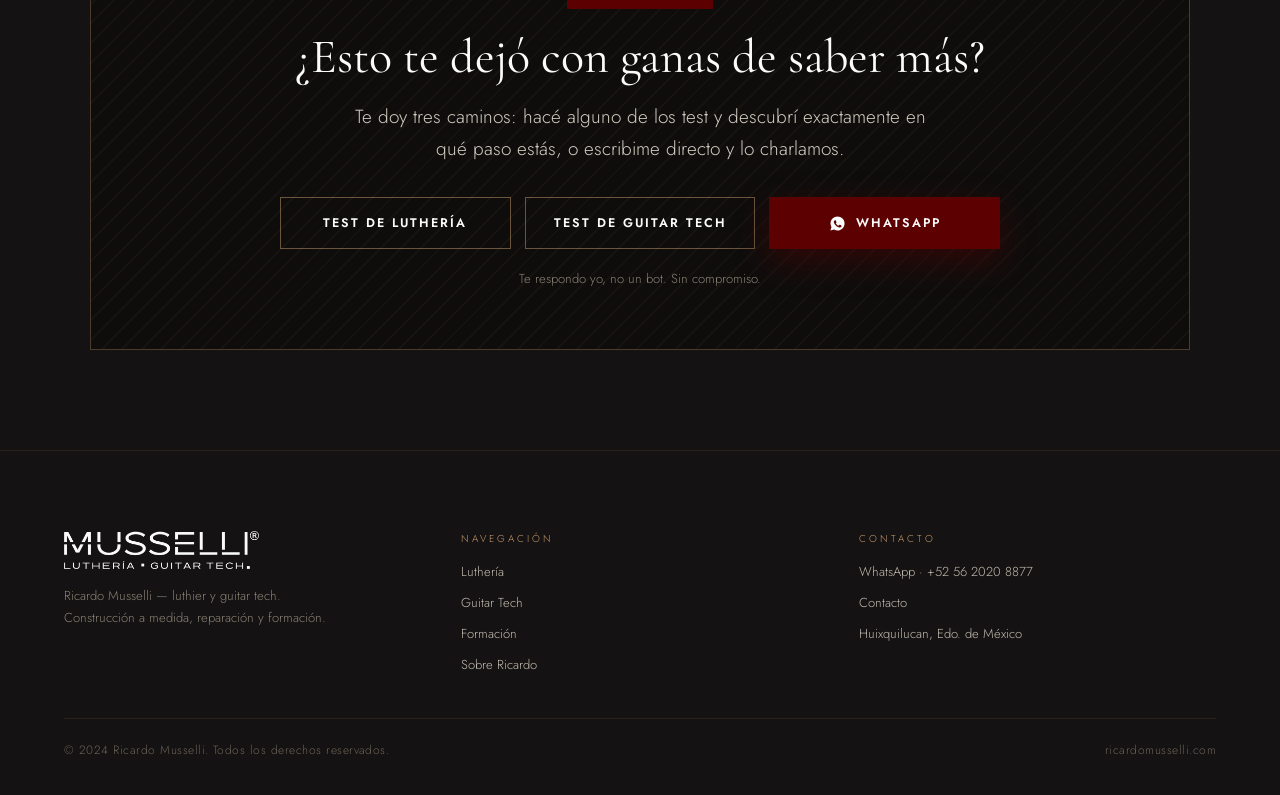
==== commit e17bd77f: "Add files via upload" ====
--- a/index.html
+++ b/index.html
@@ -502,7 +502,13 @@
         <a class="navpanel__link" href="https://www.ricardomusselli.com/formacion-guitar-tech">Guitar Tech</a>
       </span>
     </span>
-    <a class="navlink--cross" href="https://tendencias.ricardomusselli.com/">Tendencias</a>
+    <span class="nav-drop">
+      <a class="nav-drop__trigger navlink--cross" href="https://blog.ricardomusselli.com/">Novedades<i class="caret">&#9662;</i></a>
+      <span class="navpanel">
+        <a class="navpanel__link" href="https://blog.ricardomusselli.com/">Blog</a>
+        <a class="navpanel__link" href="https://tendencias.ricardomusselli.com/">Tendencias</a>
+      </span>
+    </span>
     <a href="https://www.ricardomusselli.com/sobre-ricardo">Sobre Ricardo</a>
     <a href="https://www.ricardomusselli.com/contacto">Contacto</a>
     <span class="soon" title="Próximamente">App</span>
@@ -523,7 +529,13 @@
   <a href="https://www.ricardomusselli.com/">Inicio</a>
   <a href="https://www.ricardomusselli.com/lutheria">Luthería</a>
   <a href="https://www.ricardomusselli.com/guitar-tech">Guitar Tech</a>
-  <a href="https://tendencias.ricardomusselli.com/">Tendencias</a>
+  <div class="mm-acc" data-acc>
+    <button class="mm-acc__btn" data-acc-btn>Novedades<i class="caret">&#9662;</i></button>
+    <div class="mm-acc__panel"><div class="mm-acc__inner">
+      <a href="https://blog.ricardomusselli.com/">Blog</a>
+      <a href="https://tendencias.ricardomusselli.com/">Tendencias</a>
+    </div></div>
+  </div>
   <div class="mm-acc" data-acc>
     <button class="mm-acc__btn" data-acc-btn>Formación<i class="caret">&#9662;</i></button>
     <div class="mm-acc__panel"><div class="mm-acc__inner">
@@ -669,7 +681,7 @@
     </div>
   </div>
   <div class="bottom">
-    <span>© 2026 Ricardo Musselli. Todos los derechos reservados.</span>
+    <span>© 2024 Ricardo Musselli. Todos los derechos reservados.</span>
     <span><a href="https://www.ricardomusselli.com/">ricardomusselli.com</a></span>
   </div>
 </footer>
